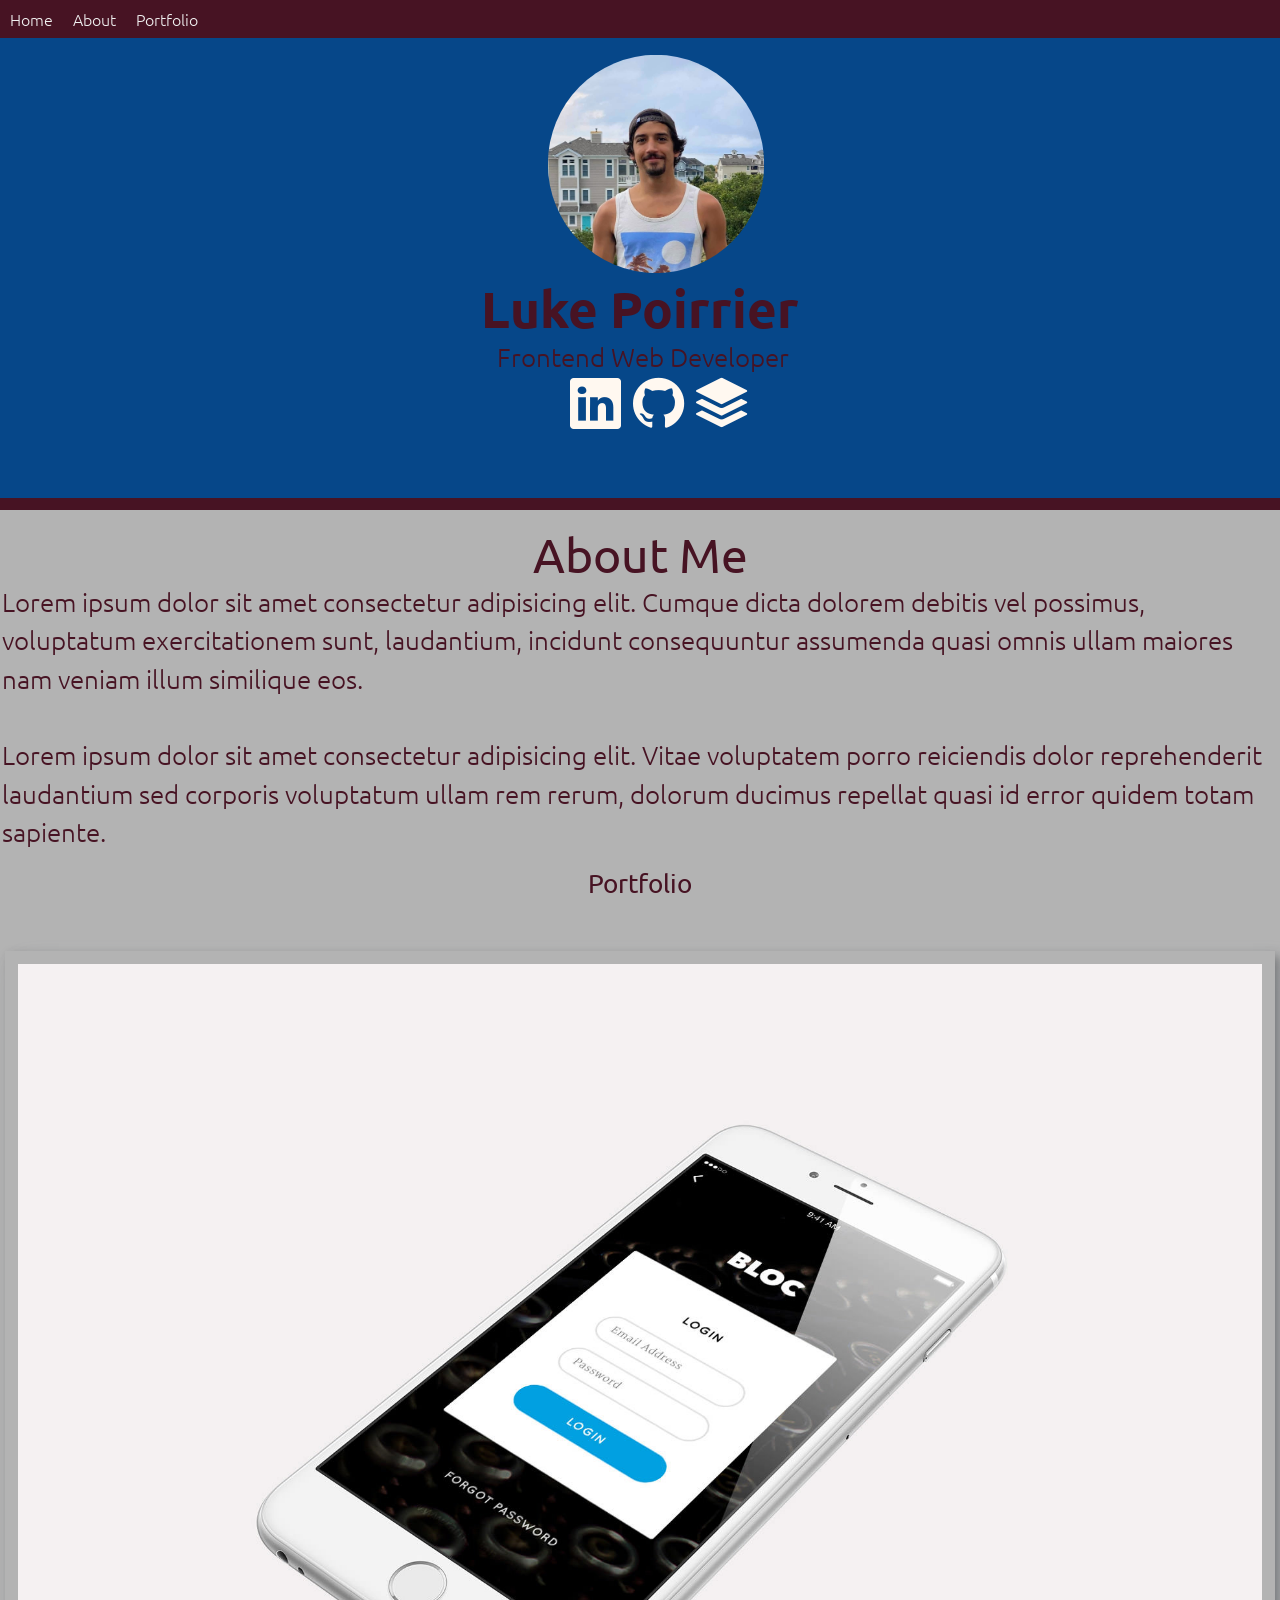
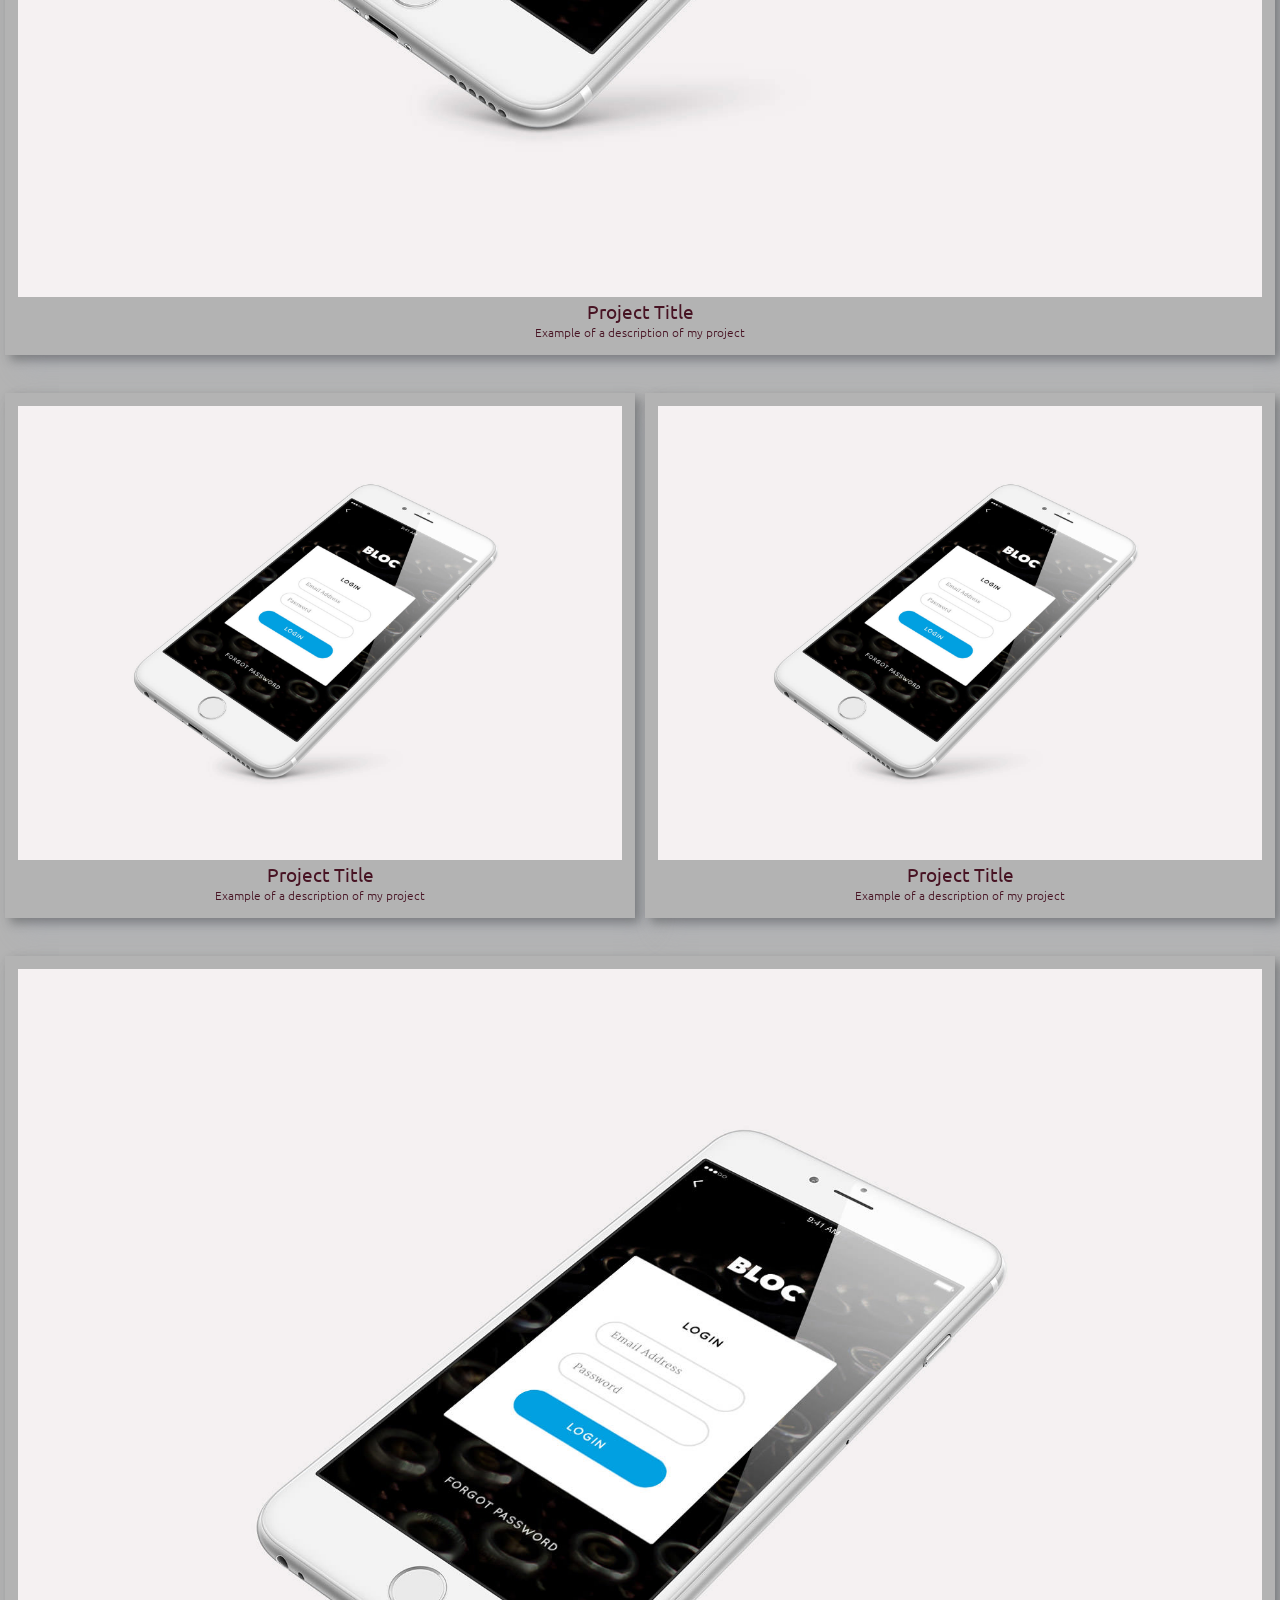
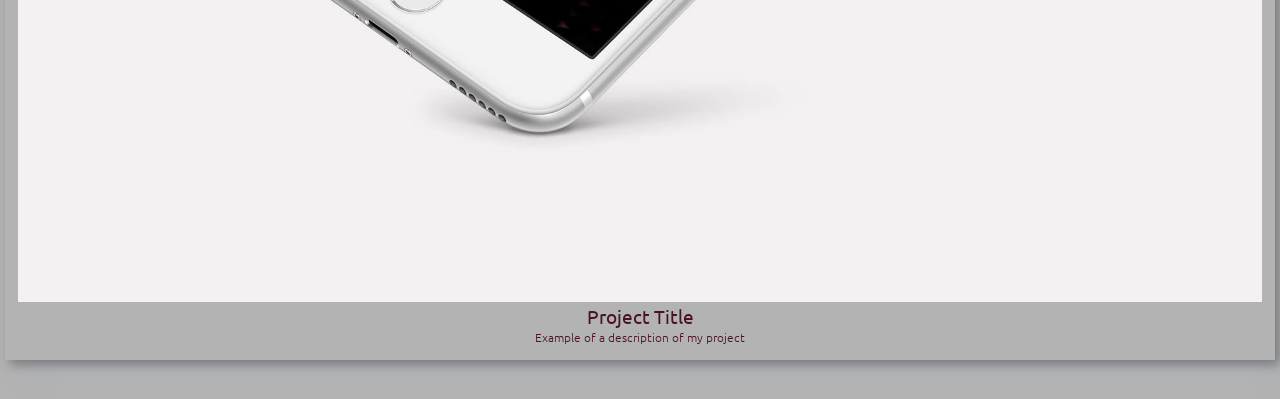
==== index.html @ a7dfb09a "Fix image src url" ====
<!DOCTYPE html>
<html lang="en">

<head>
  <meta charset="UTF-8" />
  <meta http-equiv="X-UA-Compatible" content="IE=edge" />
  <meta name="viewport" content="width=device-width, initial-scale=1.0" />
  <link href="assets/css/style.css" rel="stylesheet" />
  <link rel="preconnect" href="https://fonts.googleapis.com" />
  <link rel="preconnect" href="https://fonts.gstatic.com" crossorigin />
  <link rel="stylesheet" href="https://cdnjs.cloudflare.com/ajax/libs/font-awesome/4.7.0/css/font-awesome.min.css"
    crossorigin="anonymous" />
  <link
    href="https://fonts.googleapis.com/css2?family=Roboto:ital,wght@0,100;0,300;0,400;0,500;0,700;0,900;1,100;1,400;1,700;1,900&family=Ubuntu:ital,wght@0,300;0,400;0,500;0,700;1,300;1,400&display=swap"
    rel="stylesheet" crossorigin="anonymous" />
  <meta name="HandheldFriendly" content="true">

  <link rel="stylesheet" href="https://cdn.jsdelivr.net/npm/bootstrap-icons@1.3.0/font/bootstrap-icons.css"
    crossorigin="anonymous" />
  <title>Luke Poirrier - Frontend Web Developer</title>
</head>

<body>
  <header class="header">
    <nav class="topnav" id="myTopnav">
      <ul>
        <li class="navItem"><a href="#" alt="Link to top">Home</a></li>
        <li class="navItem"><a href="#about" alt="Link to top">About</a></li>
        <li class="navItem">
          <a href="#portfolio" alt="Link to top">Portfolio</a>
        </li>
        <li class="icon">
          <a href="javascript:void(0);" class="icon" id="icon" onclick="myFunction()"
            title="Hamburger button to open the navbar while on mobile">
            <i class="fa fa-bars"></i></a>
        </li>
      </ul>
    </nav>
    <div class="info-container">
      <div id="img-wrapper">
        <img class="profile-pic" src="assets/images/profilepic.png" alt="A picture of me at the beach" />
      </div>
      <div id="profile-content">
        <h1 id="name">Luke Poirrier</h1>
        <h2 id="desc">Frontend Web Developer</h2>
        <ul class="social-list">
          <li class="list-inline-item">
            <a href="https://www.linkedin.com/in/luke-poirrier/" title="A link to my linkedin page"><i
                class="bi bi-linkedin wood" height="4vh"></i>
            </a>
          </li>
          <li class="list-inline-item">
            <a href="https://github.com/lukecp5" title="A link to my github page"><i class="bi bi-github"></i></a>
          </li>
          <li class="list-inline-item">
            <a href="https://stackoverflow.com/users/16159639/luke-poirrier" title="A link to my stackoverflow page"><i
                class="bi bi-stack wood"></i></a>
          </li>
        </ul>
      </div>
    </div>
  </header>
  <main>
    <section id="about">
      <h4>About Me</h4>
      <p>
        Lorem ipsum dolor sit amet consectetur adipisicing elit. Cumque dicta
        dolorem debitis vel possimus, voluptatum exercitationem sunt,
        laudantium, incidunt consequuntur assumenda quasi omnis ullam maiores
        nam veniam illum similique eos. <br><br>
        Lorem ipsum dolor sit amet consectetur adipisicing elit. Vitae voluptatem porro reiciendis dolor reprehenderit laudantium sed corporis voluptatum ullam rem rerum, dolorum ducimus repellat quasi id error quidem totam sapiente.
      </p>
    </section>

    <!--~~~~~~~~~~~~~~~~ Beginning of Portfolio Section ~~~~~~~~~~~~~~~~-->

    <section id="portfolio">
      <h4 class="content-heading">Portfolio</h4>
      <div class="card">
        <img src="https://lukecp5.github.io/Portfolio-Project/assets/images/placeholder.jpg" alt="Placeholder Image" />
        <div class="container">
          <h5>Project Title</h5>
          <p class="project-description">
            Example of a description of my project
          </p>
        </div>
      </div>
      <div class="card">
        <img src="https://lukecp5.github.io/Portfolio-Project/assets/images/placeholder.jpg" alt="Placeholder Image" />
        <div class="container">
          <h5>Project Title</h5>
          <p class="project-description">
            Example of a description of my project
          </p>
        </div>
      </div>
      <div class="card">
        <img src="https://lukecp5.github.io/Portfolio-Project/assets/images/placeholder.jpg" alt="Placeholder Image" />
        <div class="container">
          <h5>Project Title</h5>
          <p class="project-description">
            Example of a description of my project
          </p>
        </div>
      </div>
      <div class="card">
        <img src="https://lukecp5.github.io/Portfolio-Project/assets/images/placeholder.jpg" alt="Placeholder Image" />
        <div class="container">
          <h5>Project Title</h5>
          <p class="project-description">
            Example of a description of my project
          </p>
        </div>
      </div>
    </section>
  </main>
  <!-- Javascript for nav -->
  <script type="text/javascript">
    function myFunction() {
      var x = document.getElementById("myTopnav");
      if (x.className === "topnav") {
        x.className += " responsive";
      } else {
        x.className = "topnav";
      }
    }
  </script>
</body>

</html>
---- assets/css/style.css ----
/*~~~~~~~~~~~~~~ Universal Selector Styling~~~~~~~~~~~~~~*/
* {
  font-family: Ubuntu, -apple-system, Roboto, BlinkMacSystemFont, "Segoe UI",
  Oxygen, Ubuntu, Cantarell, "Open Sans", "Helvetica Neue", sans-serif;
  font-weight: 300;
  padding: 0px;
  margin: 0px;
  /* font-size: 1.8vw; */
  box-sizing: border-box;
}
/*~~~~~~~~~~~~~~~~~END of Universal Styles~~~~~~~~~~~~~~*/
i {
  color: #fff8f0ff;
  font-size: 4vw;
}
:root {
  --blue: #064789ff;
  --light-blue: rgb(179, 179, 179);
  --red: #471323ff;
  --orange: #f6511dff;
  --green: #3a5a40ff;
  --card: rgb(255, 122, 162);
}
html{
  font-size: 16px;
}
body {
  background-color: var(--light-blue);
  /* font-size: 16px; */
  color: #434343;
  margin: 0;
  padding: 0;
}
header {
  height: -webkit-fill-available;
  width: auto;
  display: block;
  color: rgb(21, 202, 187);
  background-color: var(--blue);
  margin-bottom: 0;
  padding-bottom: 5vw;
  border-bottom: var(--red) 1.4vh solid;
}
/*~~~~~~~~~~~~~~ Start of Navbar styling ~~~~~~~~~~~~~~*/
.topnav {
  background-color: var(--red);
  overflow: hidden;
}
.topnav li.navItem {
  list-style: none;
  display: block;
  float: left;
}
li.icon {
  list-style: none;
}
i.fa-bars {
  list-style: none;
  display: none;
}
.topnav a {
  float: left;
  display: block;
  color: #f2f2f2;
  text-align: center;
  padding: 8px 10px;
  text-decoration: none;
  font-size: 1em;
}
.topnav li.navItem a:hover {
  background-color: #ddd;
  color: black;
}
a.icon {
  display: none;
}
/*~~~~~~~~~~~~~~End of Navbar Styling~~~~~~~~~~~~~~*/



/* ~~~~~~~~Styling for elements in <header> ~~~~~~~~~~~~~*/
div.info-container {
  min-width: 96vw;
  max-height: 100%;
  width: 100%;
  font-size: 80%;
  padding-right: 0.3vw;
  padding-left: 0.3vw;
  margin-right: auto;
  margin-left: auto;
  margin: 0 auto;
  display: flex;
  flex: 1 1 auto;
  flex-direction: row;
  align-items: center;
}
#img-wrapper {
  flex: 1 1 auto;
  display: inline;
  max-width: 12rem;
  max-height: auto;
  margin: auto 0;
}
img.profile-pic {
  display: block;
  max-width: auto;
  max-height: auto;
  width: 14rem;
  height: auto;
  border-radius: 50%;
  padding: 2%;
  flex: 1 1 auto;
  /*     
    object-fit: cover;
    margin: 0 0; 
    */
}
#profile-content {
  /* width:100vw; */
  width: -moz-max-content;
  width: max-content;
  flex: 1 1 auto;
  display: inline-flex;
  flex-direction: column;
  align-items: center;
  /* padding: 1vh 0 0 0 !important; */
  margin: 0 auto;
}
#profile-content .social a {
  background: #2394a8;
  display: inline-block;
  width: 36px;
  height: auto;
  display: inline-block;
  -webkit-border-radius: 50%;
  -moz-border-radius: 50%;
  -ms-border-radius: 50%;
  -o-border-radius: 50%;
  border-radius: 50%;
  -moz-background-clip: padding;
  -webkit-background-clip: padding-box;
  background-clip: padding-box;
  text-align: center;
}
#name {
  color: var(--red);
  font-size: 4em;
  font-weight: 600;
  margin-bottom: auto;
  margin-top: auto;
  padding: 0px;
  display: inline-block;
  flex: 1 1 40%;
}

#desc {
  color: var(--red);
  font-size: 2em;
  font-weight:200;
  margin: 0px auto;
  padding-left: 2%;
  float: left;
  flex: 1 1 50%;
  overflow: hidden;
  word-wrap: normal;
}

/*~~~~~~~~~~~~~~ End of <header> Styling ~~~~~~~~~~~~~~*/

/*~~~~~~~~~~~~~~~~~Social Icon Styling~~~~~~~~~~~~~~~~~*/
.social-list {
  color: #fff8f0ff;
  list-style: none;
  float: left;
  padding: 0px;
  margin-top: 0px;
  padding: 0px;
  display: flex;
  font-size: 1.2rem;
  flex-flow: row;
  align-content: flex-end;
}
.social-list li {
  padding: 0 4% 0 4%;
  font-size: xx-large;
  flex: 2 1 10%;
  max-width: auto;
}

/*~~~~~~~~~~~~ Styling for the about section ~~~~~~~~~~~~*/
#about {
  font-size: 100%;
  margin: 1em .1em 1em .1em;
  display: block;
  max-width: 100%;  color:var(--red);
}
#about h4 {
  font-size: 3em;
  font-weight:400;
  color:var(--red);
  display: block;
  text-align: center;
}
#about p{
  font-size: 1.6rem;
  /* margin-block: .1em; */
  line-height: 2.4rem;
}

/*~~~~~~~~~~~~~~~~~~~~ Styling For Porfolio section ~~~~~~~~~~~~~~~~~~~~*/
#portfolio {
  width: -webkit-fill-available;
  display: flex;
  flex-direction: row;
  flex-wrap: wrap;
  color:var(--red);
  font-size: 12px;
}
#portfolio h4{
  font-size: 1.6rem;
  font-weight:400;
  text-align: center;
  display: block;
  width:-webkit-fill-available;
  margin-bottom: 2em;
  color:var(--red);
}
#portfolio p{
  font-size: 1em;
}
div.card {
  background-color: var(--light-blue);
  flex: 1 1 35%;
  box-shadow:
  5px  5px 10px rgb(43, 44, 46, .4),
  15px 15px 25px rgba(166,173,201,0.2);
  margin: 0 .4em 3% .4em;
  padding: 1%;
}
#portfolio > div:nth-child(2){
  flex: 1 1 100%;
}
div.card:hover{
  box-shadow:
  5px  5px 10px rgb(43, 44, 46, .7),
  15px 15px 25px rgba(166,173,201,0.5);
}
.card img {
  display: block;
  margin: 0 auto;
  max-width: 100%;
}
.container {
  padding: 2px 16px;
  position: relative;
  float:none;
}
.container p{
  position:relative;
  bottom:5%;
  font-size: 1rem;
  font-weight: 200;
  text-align: center;
}
.container h5{
  font-size: 1.2rem;
  text-align: center;
  font-weight: 400;
  position:relative;
  bottom:20%;
}
/* ~~~~~~~~~~MEDIA QUERIES~~~~~~~~~~*/

/*~~~~Iphone X and smaller*/

@media (max-width: 380px){
  div.info-container {
    font-size: 100%;
    flex-direction: column;
    height: 100vh;
    min-width: -webkit-fill-available;
    display: flex;
    align-items: center;
    padding: 0px;
    margin: 0px auto;
  }
  #profile-content {
    max-height: min-content;
    display: flex;
    align-items: center;
    flex-direction: column;
    text-align: center;
    margin: 0px;
    flex: 8 1 auto;
  }
  #name,
  #desc,
  .social-list {
    padding-top: 0.5vw;
    max-width: auto;
    flex: 1 1 33%;
    min-height: auto;
  }
  .info-container h1#name{
    min-width: max-content;
    padding: 0%;
    padding-top: 1vh;
    font-size: 3em;
    /* font-weight: 600; */
  }
  #desc {
    font-size: 1.5em;
    /* font-weight: 500; */
  }
  .social {
  }
  .social-list {
    flex-grow: 1;
    padding-top: 0;
    height: min-content;
  }
  i {
    font-size: 5vh;
  }
}

/* Xtra Small Devices*/
@media only screen and (max-width: 480px) {
img.profile-pic{
  max-width: 8em;
}
#img-wrapper{
  max-width: auto;
  margin: 0 auto;
}
div.info-container{
flex-direction:column;
}
/* #name{
  font-size: 3.6em;
} */
}


/*Conditional Styling for "responsive" nav menu */
@media screen and (max-width: 576px) {
  .topnav li.navItem {
    display: none;
  }
  a#icon,
  i.fa-bars {
    float: right;
    display: block;
  }
  .topnav.responsive {
    position: relative;
  }
  .topnav.responsive .icon {
    display: block;
    position: absolute;
    right: 0;
    top: 0;
  }
  .topnav.responsive li.navItem {
    float: none;
    clear: left;
    display: block;
    text-align: left;
  }
  #name{
    /* font-size: 3em; */
  }
  img.profile-pic{
    max-width: 10rem;
  }
}
/* Small devices (landscape phones, 576px and up)*/
@media (min-width: 576px) {

}

/* Medium devices (tablets, 768px and up)*/
@media screen and (max-width: 768px) and (min-width:577px) {
    header {
        min-width: 96vw;
        display: block;
        padding: 1vh;
      }
      div.info-container {
        max-height: min-content;
        padding-top: 1%;
        flex-direction: row;
        align-items: center;
      }
      #img-wrapper,
      .profile-content {
        margin: 0px;
        align-self: center;
        padding: 0%;
        padding-left:0;
      }
      img.profile-pic {
        flex: 3 1 auto;
        display: inline;
        max-width: 16em;
        margin: 0;
        padding: 0px;
        padding-bottom: 4%;
        padding-left:1em;
      }
      #profile-content {
        max-height: auto;
        display: flex;
        align-items: center;
        flex-direction: column;
        text-align: center;
        margin: 0px;
        max-width: 60vw;
        /* min-width: max-content; */
      }
      #name,
      #desc,
      .social-list {
        width: -webkit-fill-available;
        /* padding-left: 5vw; */
        padding-top: 0.3vw;
        /* max-width: auto;
        max-height: auto; */
        flex: 1 1 auto;
        /* min-height: max-content; */
      }
      #name {
        padding-top: 0;
        /* font-size: 10vw; */
        font-family: Ubuntu, -apple-system, Roboto, BlinkMacSystemFont, "Segoe UI",
          Oxygen, Ubuntu, Cantarell, "Open Sans", "Helvetica Neue", sans-serif;
        font-weight: 400;
      }
      #desc {
        font-family: Ubuntu, -apple-system, Cantarell, "Open Sans", "Helvetica Neue",
          sans-serif;
        font-weight: 300;
        /* font-size: 4vh; */
        max-width: fit-content;
        max-width: -moz-fit-content;
      }
      h1#name,
      #desc {
        margin: 0px;
      }
      .social-list {
        justify-content: center;
        font-size: 2%;
        max-width:40vw;
        justify-self: flex-end;
            }
      #name,
      #desc {
        word-wrap: inherit;
        text-align: center;
        width: max-content;
      }
      main h4 {
        display: block;
        max-width: 84vw;
        text-align: center;
        margin: 0px auto;
      }
      li.list-inline-item {
        text-align: center;
        padding: 0px;
      }
      i {
        font-size: 5vw;
      }
}

/* Large devices (desktops, 992px and up)*/
@media (min-width: 992px) {
  div.info-container{
  max-height: min-content;
  padding-top: 1%;
  flex-direction: column;
  align-items: center;
}
  }
  
}

/* Extra large devices (large desktops, 1200px and up)*/
@media (min-width: 1200px) {
  .img-wrapper img.profile-pic {
    flex: 3 1 auto;
    display: inline;
    max-width: auto;
    max-height: 40vw;
    margin: 0;
    margin-left: 30%;
  }
}
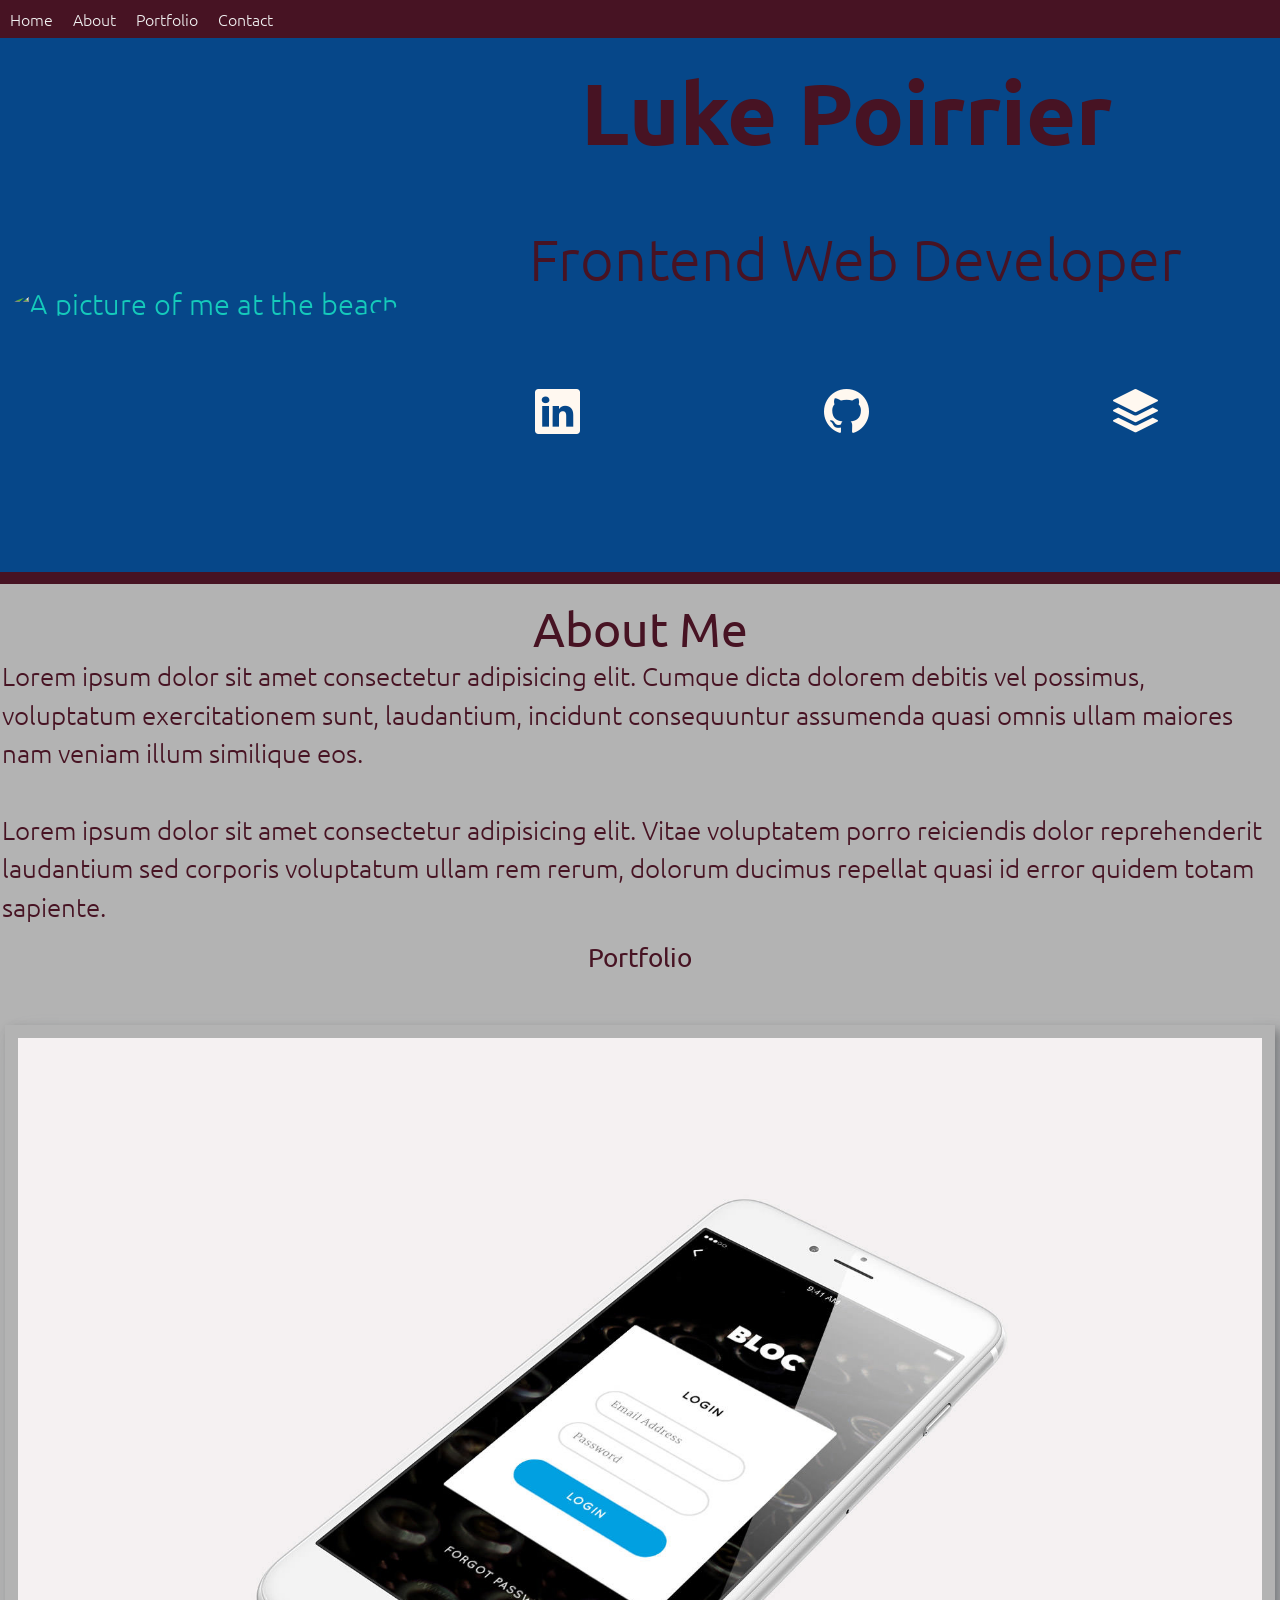
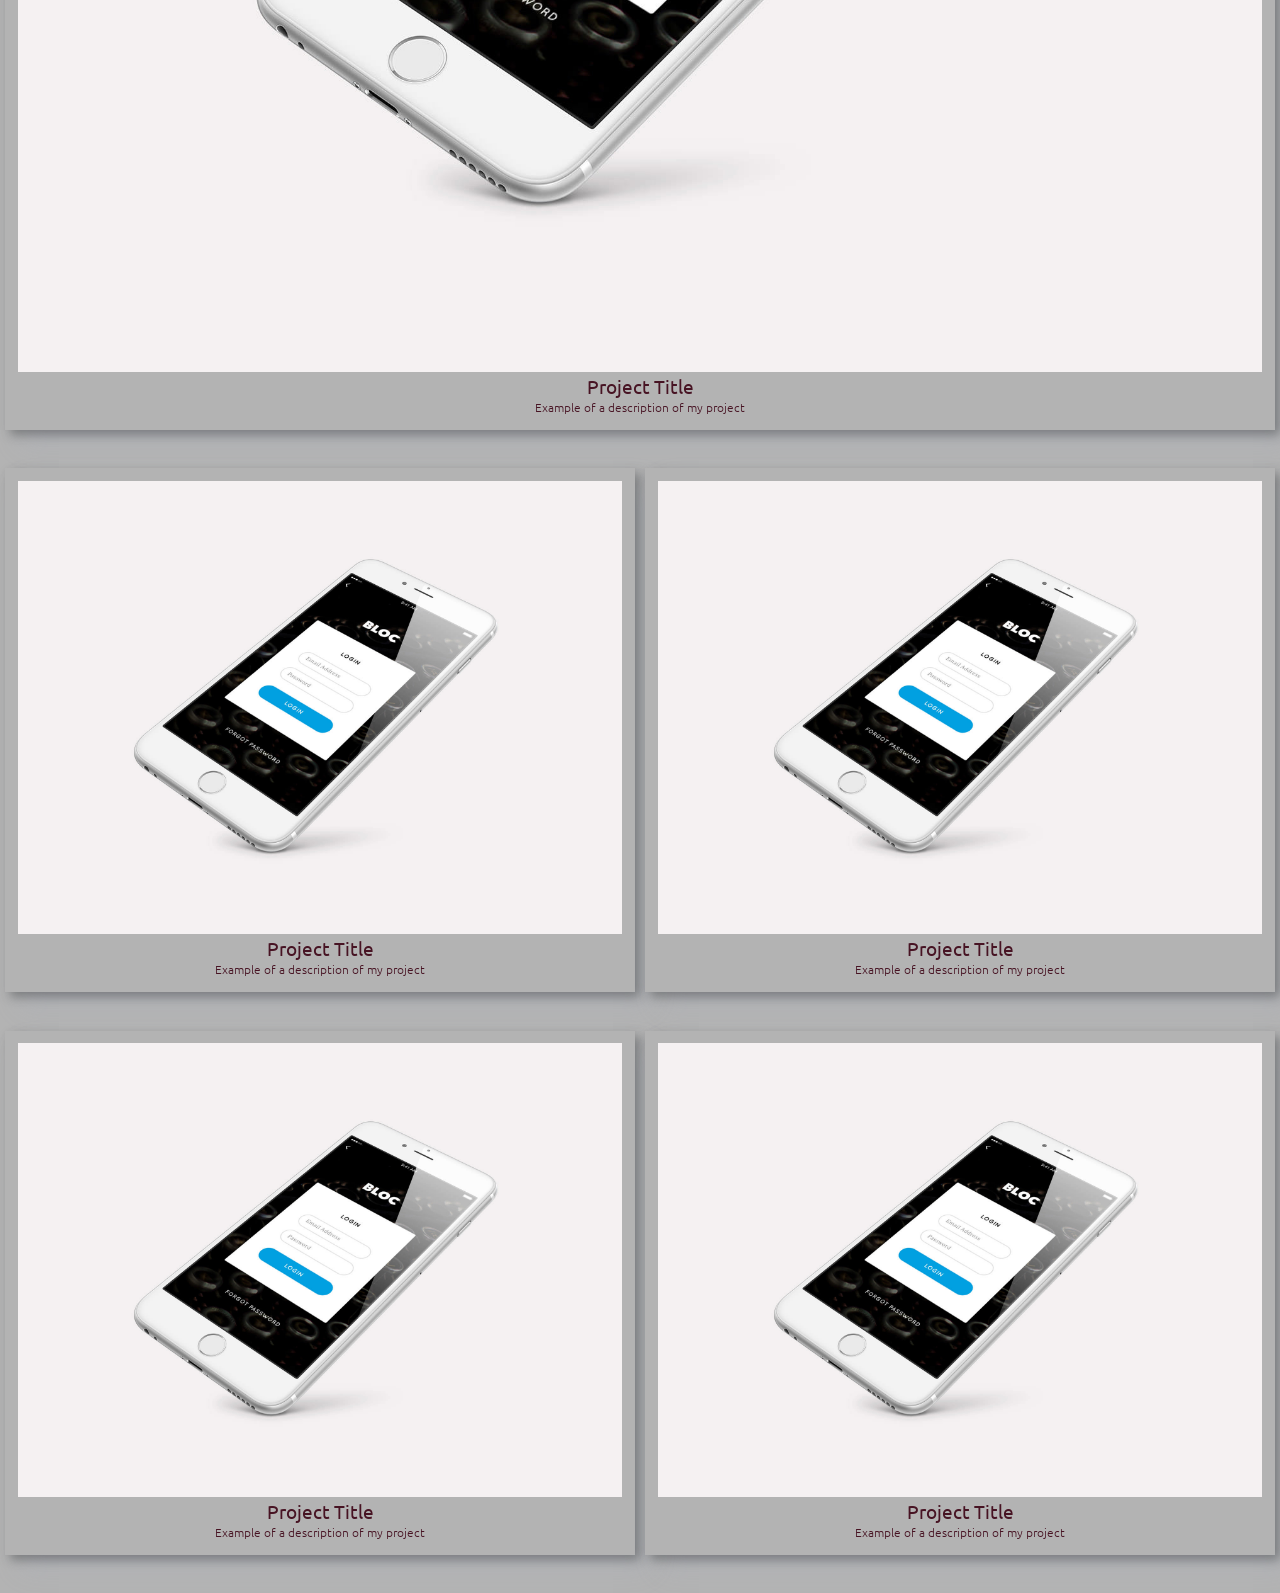
==== commit 35debc5e: "Fix Responsive Issues" ====
--- a/index.html
+++ b/index.html
@@ -29,6 +29,9 @@
         <li class="navItem">
           <a href="#portfolio" alt="Link to top">Portfolio</a>
         </li>
+        <li class="navItem">
+          <a href="#contact" alt="Link to top">Contact</a>
+        </li>
         <li class="icon">
           <a href="javascript:void(0);" class="icon" id="icon" onclick="myFunction()"
             title="Hamburger button to open the navbar while on mobile">
@@ -38,7 +41,7 @@
     </nav>
     <div class="info-container">
       <div id="img-wrapper">
-        <img class="profile-pic" src="assets/images/profilepic.png" alt="A picture of me at the beach" />
+        <img class="profile-pic" src="https://raw.githubusercontent.com/lukecp5/Portfolio-Project/main/assets/images/profilepic.png" alt="A picture of me at the beach" />
       </div>
       <div id="profile-content">
         <h1 id="name">Luke Poirrier</h1>
@@ -112,6 +115,15 @@
           </p>
         </div>
       </div>
+      <div class="card">
+        <img src="https://lukecp5.github.io/Portfolio-Project/assets/images/placeholder.jpg" alt="Placeholder Image" />
+        <div class="container">
+          <h5>Project Title</h5>
+          <p class="project-description">
+            Example of a description of my project
+          </p>
+        </div>
+      </div>
     </section>
   </main>
   <!-- Javascript for nav -->
--- a/assets/css/style.css
+++ b/assets/css/style.css
@@ -30,6 +30,7 @@
   color: #434343;
   margin: 0;
   padding: 0;
+  overflow-x: hidden;
 }
 header {
   height: -webkit-fill-available;
@@ -97,7 +98,7 @@
 #img-wrapper {
   flex: 1 1 auto;
   display: inline;
-  max-width: 12rem;
+  /* max-width: 12rem; */
   max-height: auto;
   margin: auto 0;
 }
@@ -273,16 +274,16 @@
 
 /*~~~~Iphone X and smaller*/
 
-@media (max-width: 380px){
   div.info-container {
     font-size: 100%;
     flex-direction: column;
-    height: 100vh;
+    height: 92vh;
     min-width: -webkit-fill-available;
     display: flex;
     align-items: center;
     padding: 0px;
     margin: 0px auto;
+    border
   }
   #profile-content {
     max-height: min-content;
@@ -308,7 +309,6 @@
     font-size: 3em;
     /* font-weight: 600; */
   }
-  #desc {
     font-size: 1.5em;
     /* font-weight: 500; */
   }
@@ -367,16 +367,9 @@
     display: block;
     text-align: left;
   }
-  #name{
-    /* font-size: 3em; */
-  }
   img.profile-pic{
     max-width: 10rem;
   }
-}
-/* Small devices (landscape phones, 576px and up)*/
-@media (min-width: 576px) {
-
 }
 
 /* Medium devices (tablets, 768px and up)*/
@@ -401,12 +394,13 @@
       }
       img.profile-pic {
         flex: 3 1 auto;
-        display: inline;
+        display: block;
         max-width: 16em;
-        margin: 0;
+        margin: auto;
         padding: 0px;
         padding-bottom: 4%;
         padding-left:1em;
+        text-align: center;
       }
       #profile-content {
         max-height: auto;
@@ -468,7 +462,7 @@
       }
       li.list-inline-item {
         text-align: center;
-        padding: 0px;
+        padding: 10px;
       }
       i {
         font-size: 5vw;
@@ -478,24 +472,52 @@
 /* Large devices (desktops, 992px and up)*/
 @media (min-width: 992px) {
   div.info-container{
-  max-height: min-content;
+  max-height: 100vh;
   padding-top: 1%;
-  flex-direction: column;
+  flex-direction: row;
   align-items: center;
+  font-size: 1.8em;
+}
+#img-wrapper{
+  margin: 0;
+}
+.social-list {
+  min-width: 100%;
 }
   }
   
-}
 
 /* Extra large devices (large desktops, 1200px and up)*/
 @media (min-width: 1200px) {
-  .img-wrapper img.profile-pic {
+  div#img-wrapper > img.profile-pic {
     flex: 3 1 auto;
     display: inline;
     max-width: auto;
-    max-height: 40vw;
+    max-height: 18em;
     margin: 0;
-    margin-left: 30%;
-  }
-}
-
+    padding:0px;
+    align-self: center;
+    justify-self: center;
+  }
+  #img-wrapper{
+    text-align: center;
+  }
+  div.info-container{
+    flex-direction: row;
+    height:18em;
+  }
+  .social-list{
+    flex: 1 1 auto;
+  }
+  #name,#desc{
+    flex-grow:0;
+  }
+  #profile-content{
+    height:100%; 
+  }
+  header{
+    padding-bottom: 1em;
+  }
+
+}
+
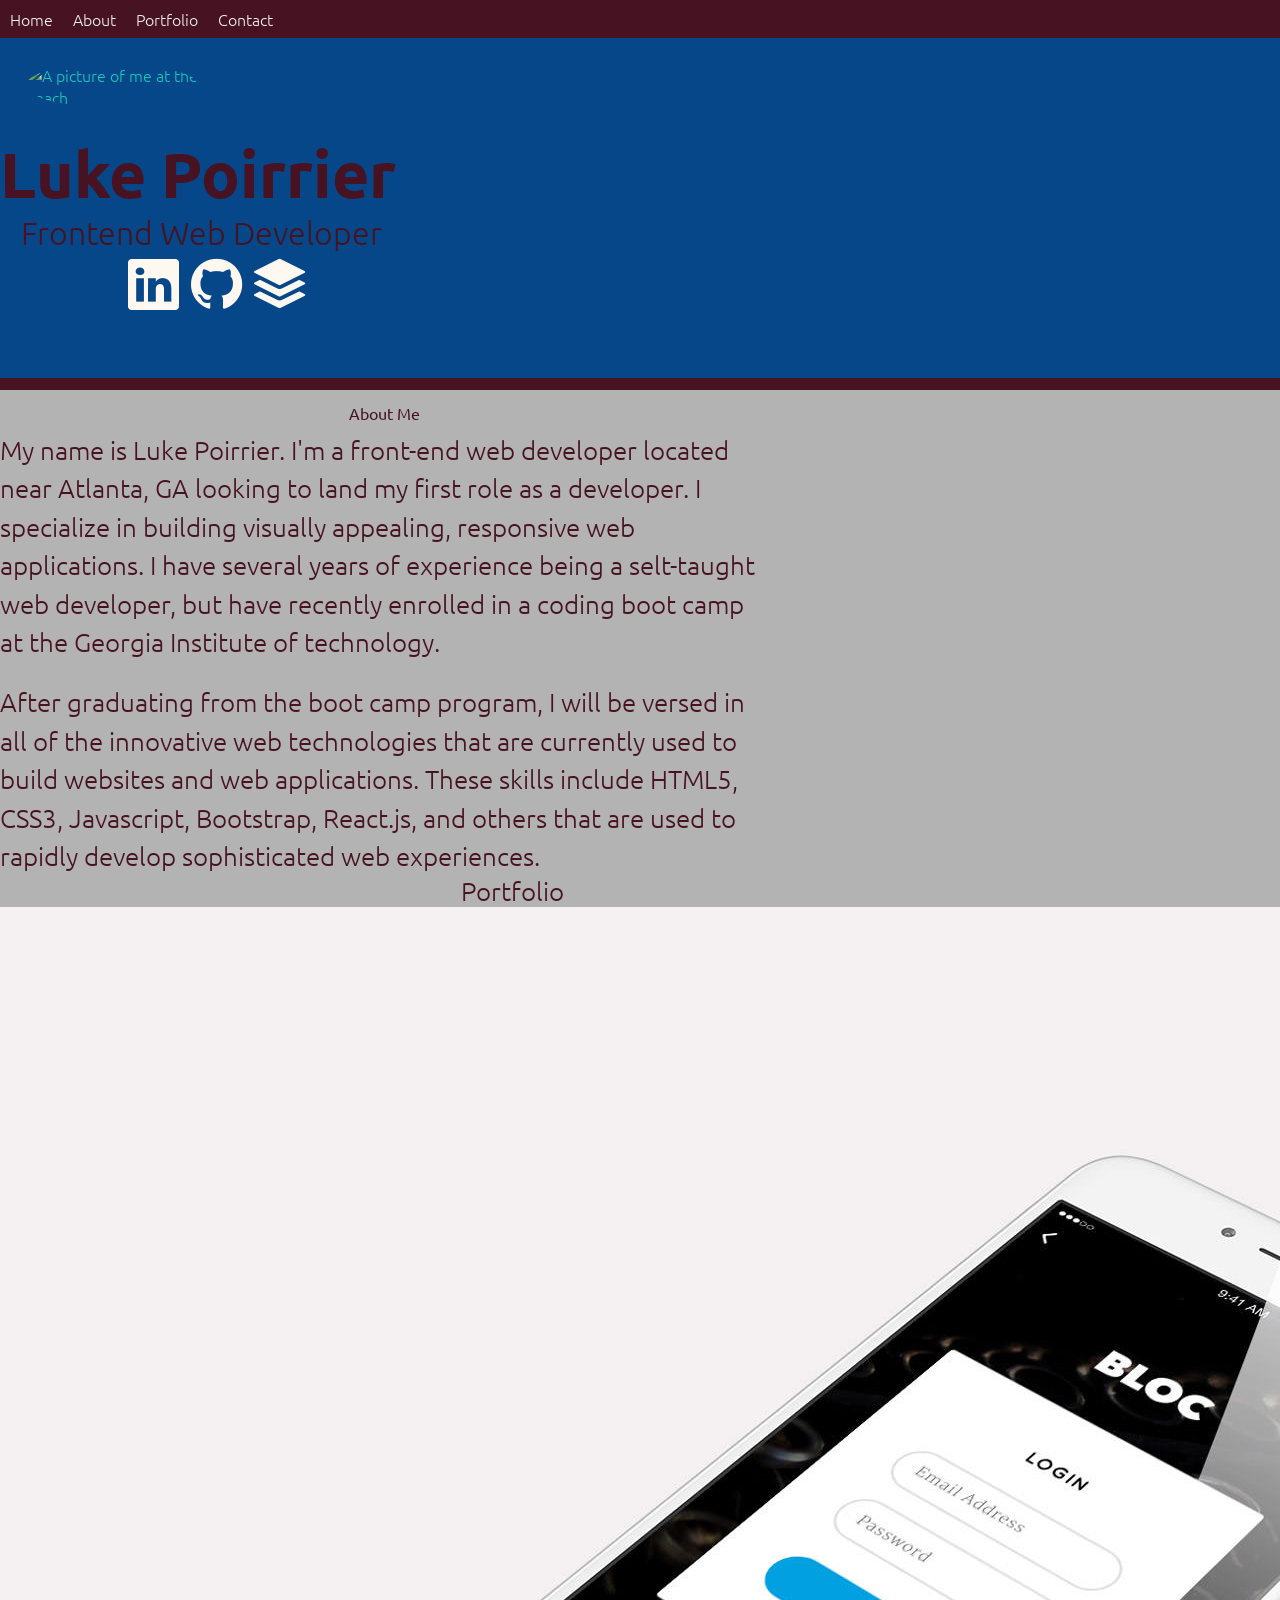
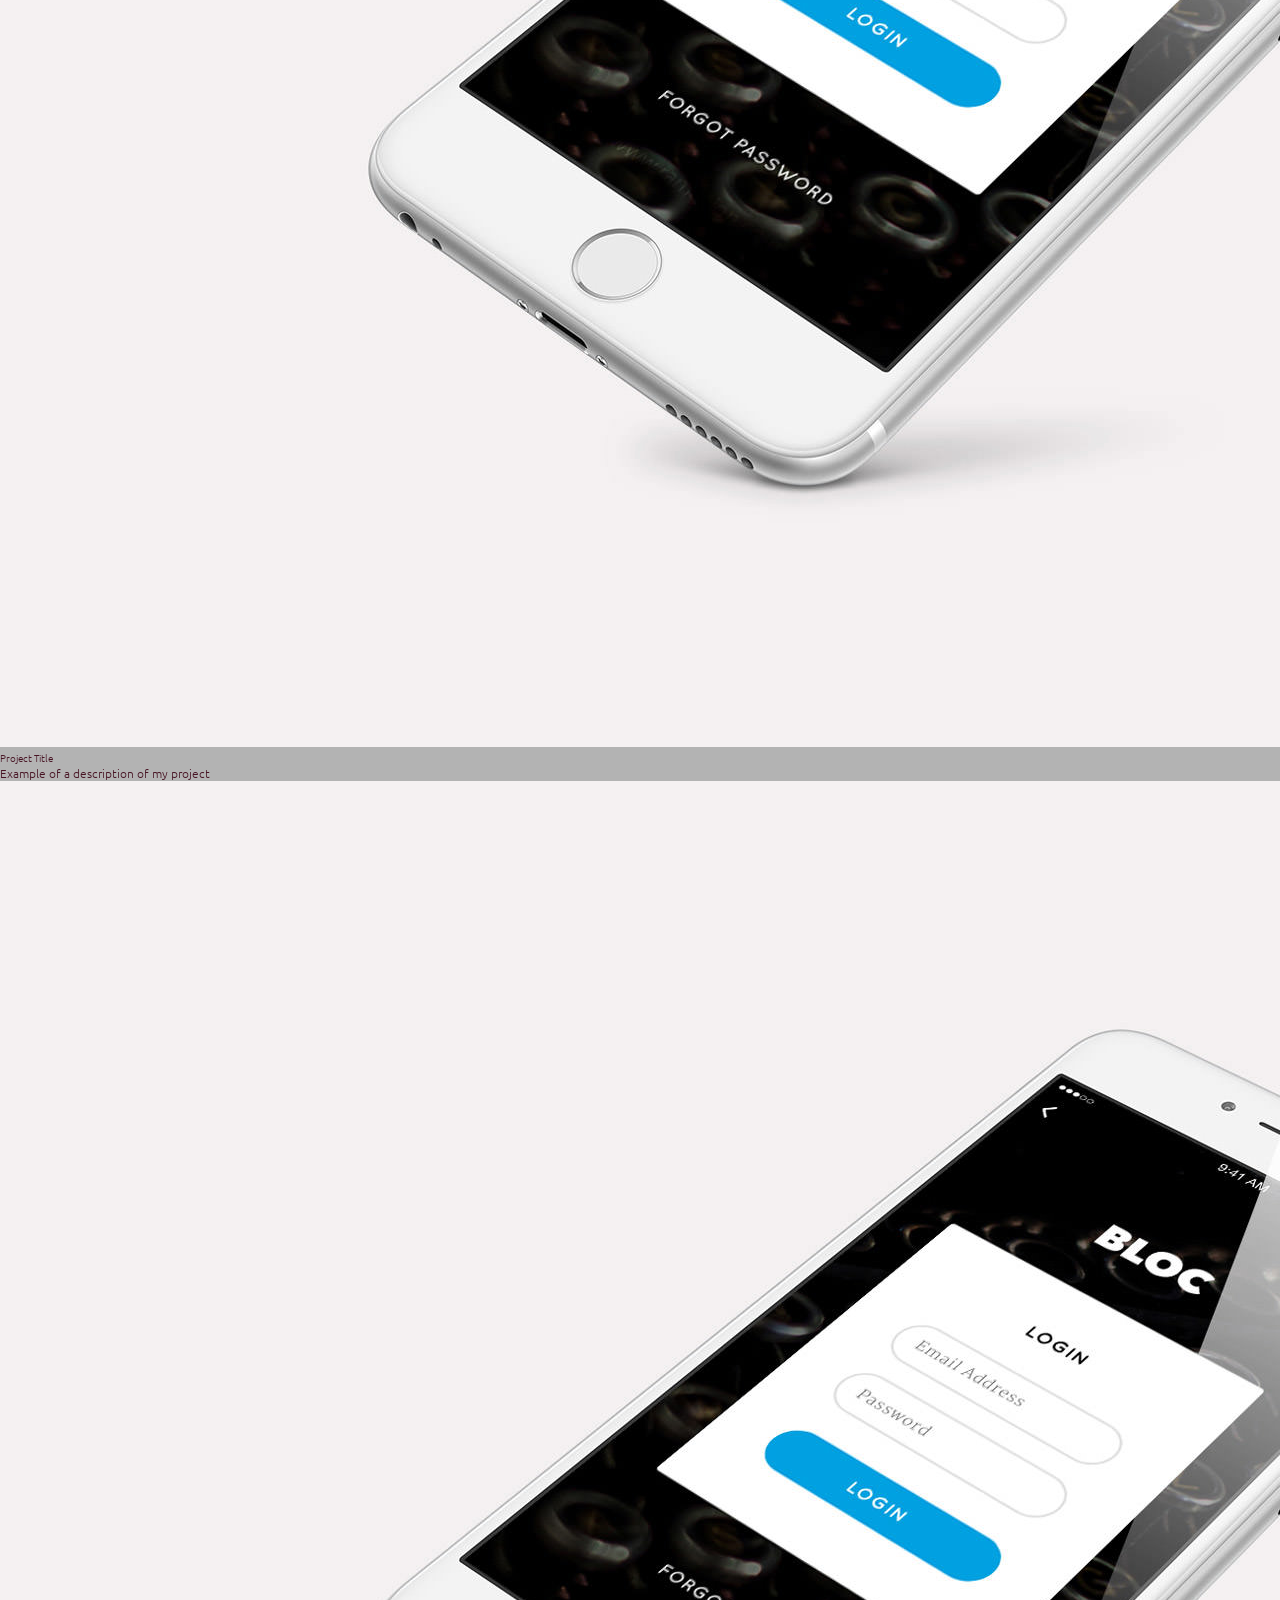
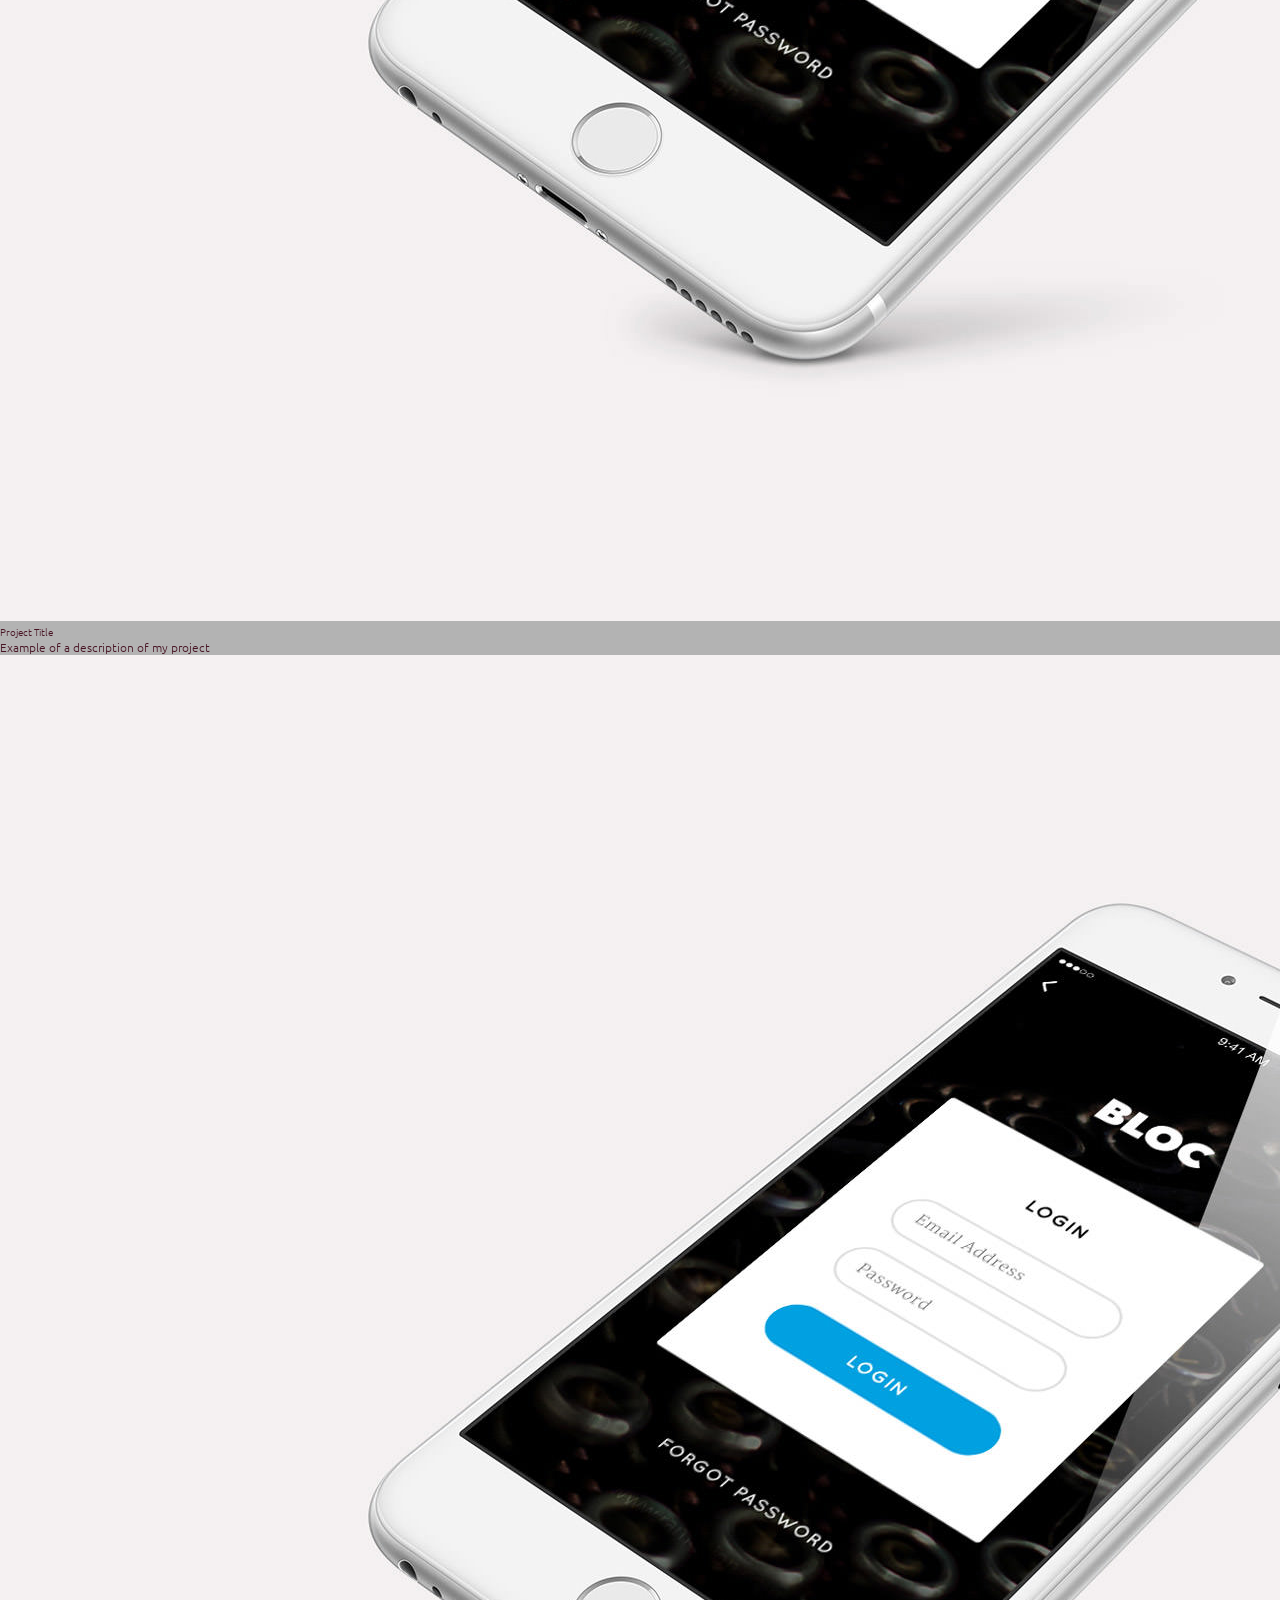
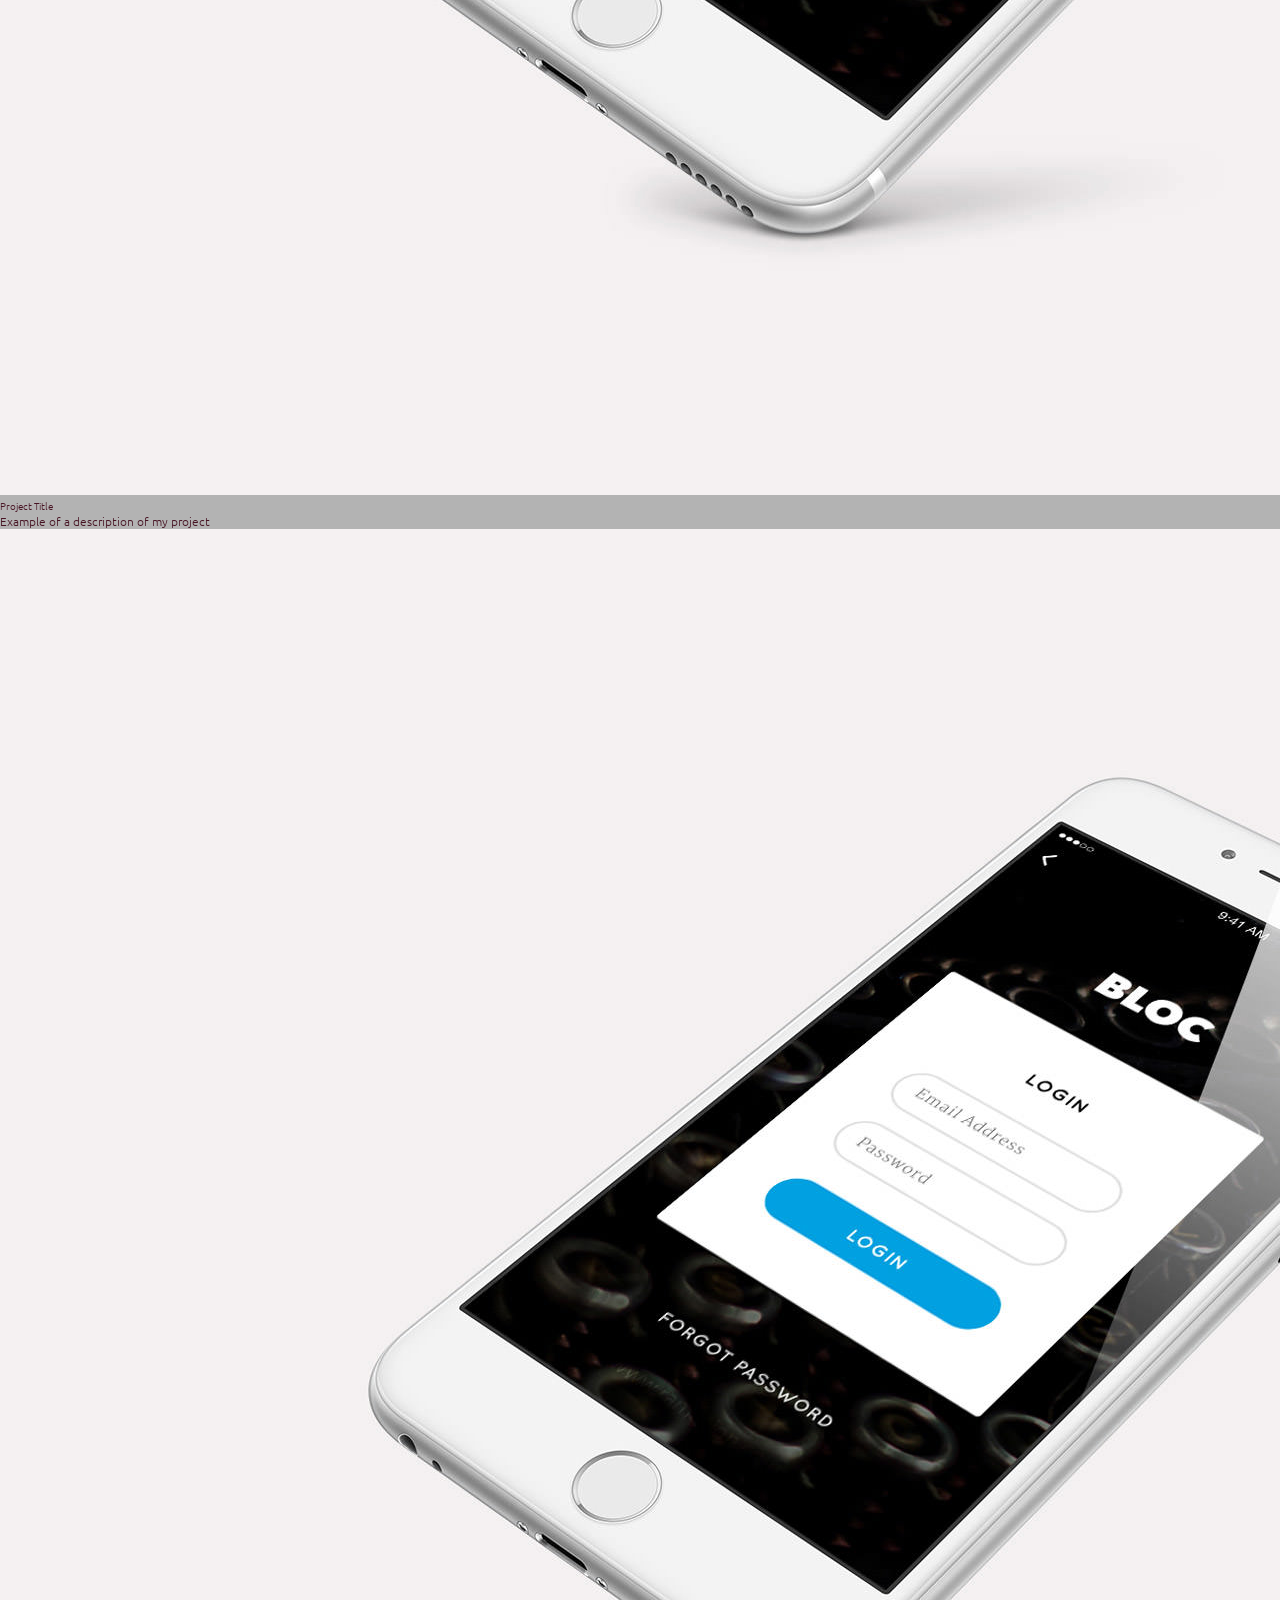
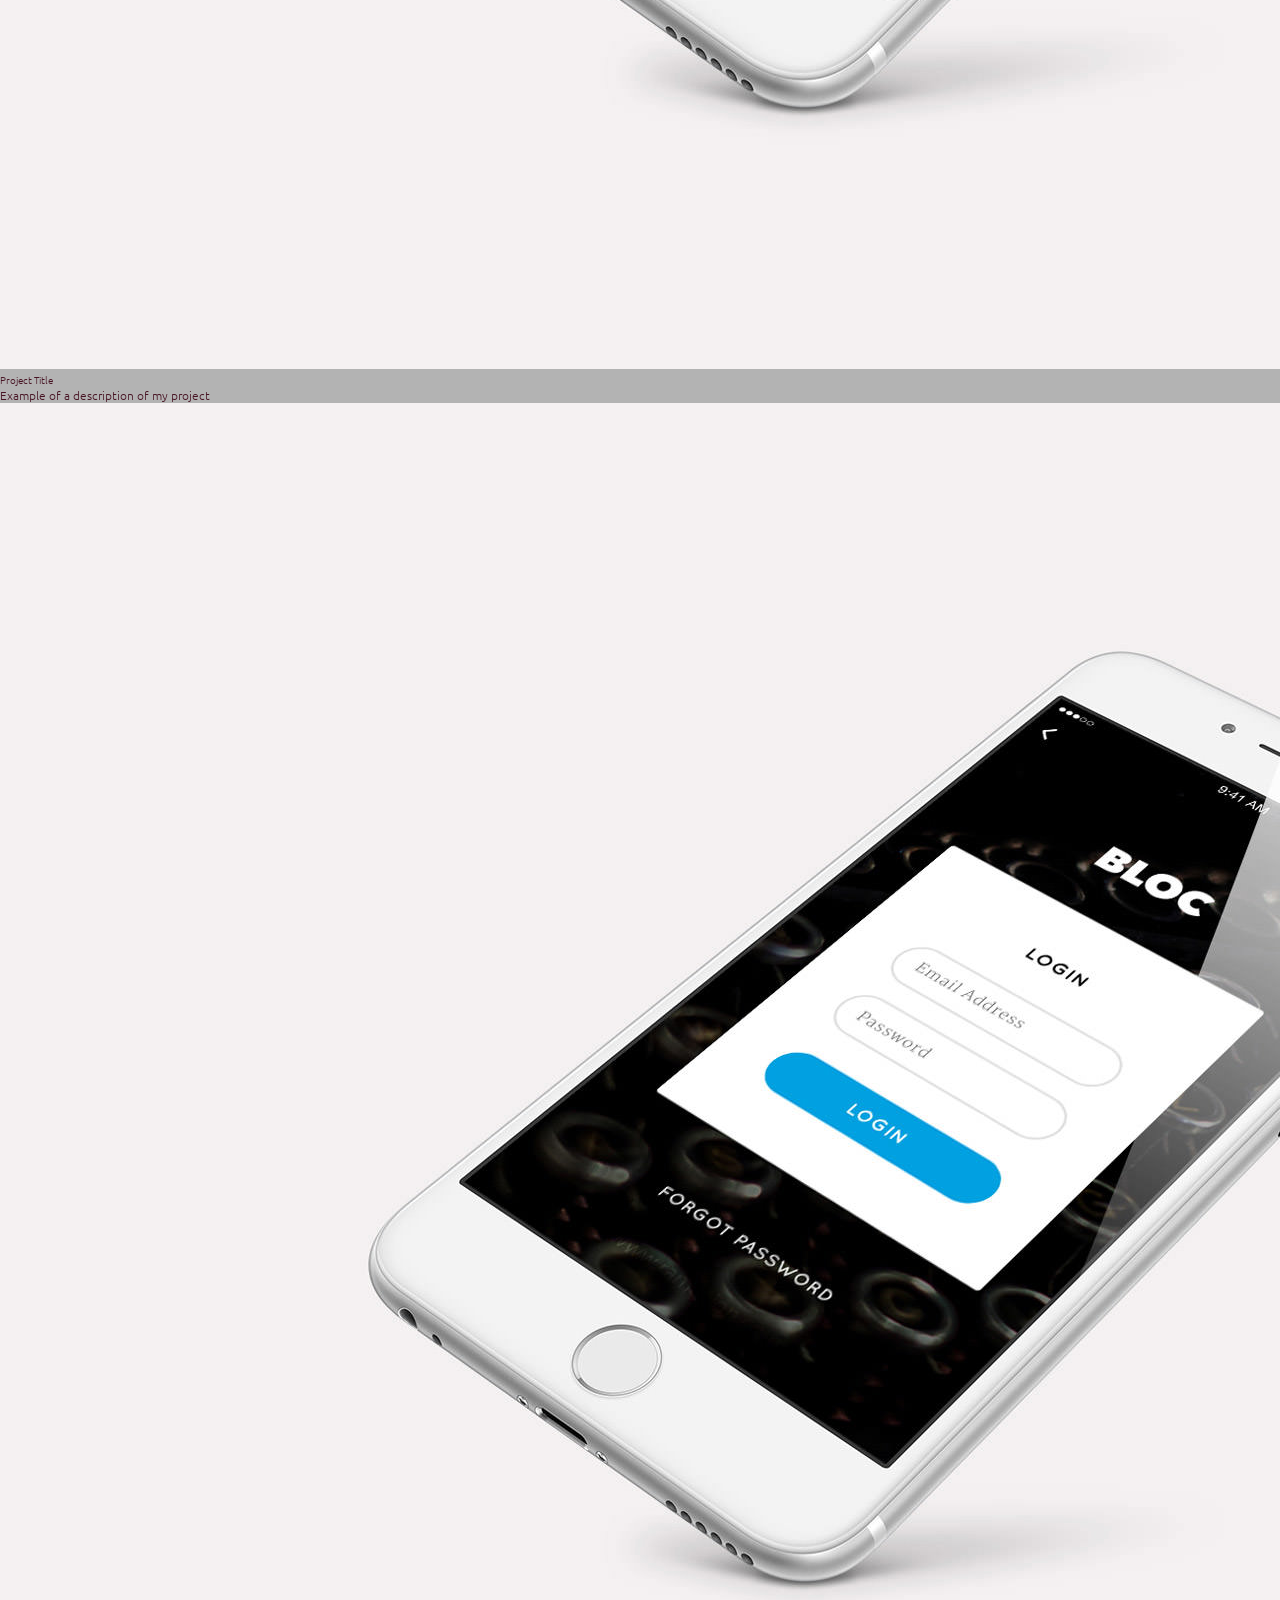
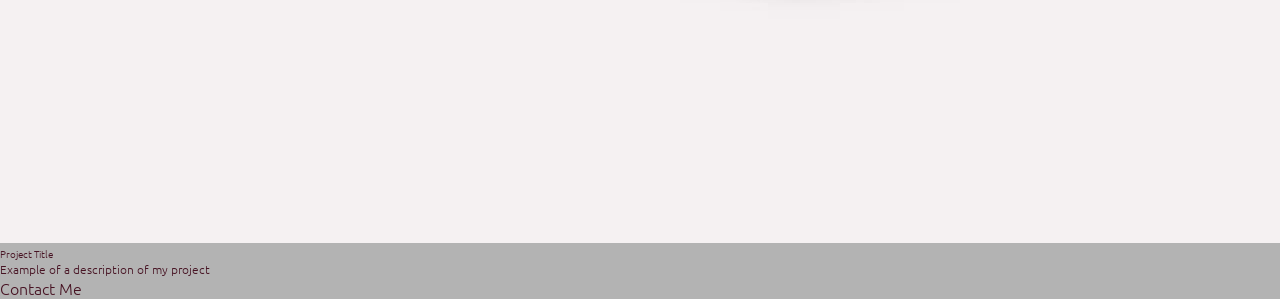
==== commit f7b5776c: "Update index and images" ====
--- a/index.html
+++ b/index.html
@@ -39,11 +39,11 @@
         </li>
       </ul>
     </nav>
-    <div class="info-container">
-      <div id="img-wrapper">
+    <section class="info-container">
+      <section id="img-wrapper">
         <img class="profile-pic" src="https://raw.githubusercontent.com/lukecp5/Portfolio-Project/main/assets/images/profilepic.png" alt="A picture of me at the beach" />
-      </div>
-      <div id="profile-content">
+      </section>
+      <section id="profile-content">
         <h1 id="name">Luke Poirrier</h1>
         <h2 id="desc">Frontend Web Developer</h2>
         <ul class="social-list">
@@ -60,70 +60,70 @@
                 class="bi bi-stack wood"></i></a>
           </li>
         </ul>
-      </div>
-    </div>
+      </section>
+    </section>
   </header>
   <main>
     <section id="about">
       <h4>About Me</h4>
       <p>
-        Lorem ipsum dolor sit amet consectetur adipisicing elit. Cumque dicta
-        dolorem debitis vel possimus, voluptatum exercitationem sunt,
-        laudantium, incidunt consequuntur assumenda quasi omnis ullam maiores
-        nam veniam illum similique eos. <br><br>
-        Lorem ipsum dolor sit amet consectetur adipisicing elit. Vitae voluptatem porro reiciendis dolor reprehenderit laudantium sed corporis voluptatum ullam rem rerum, dolorum ducimus repellat quasi id error quidem totam sapiente.
-      </p>
+        My name is Luke Poirrier. I'm a front-end web developer located near Atlanta, GA looking to land my first role as a developer. I specialize in building visually appealing, responsive web applications. I have several years of experience being a selt-taught web developer, but have recently enrolled in a coding boot camp at the Georgia Institute of technology. </p><br>
+        <p>After graduating from the boot camp program, I will be versed in all of the innovative web technologies that are currently used to build websites and web applications. These skills include HTML5, CSS3, Javascript, Bootstrap, React.js, and others that are used to rapidly develop sophisticated web experiences.
     </section>
 
     <!--~~~~~~~~~~~~~~~~ Beginning of Portfolio Section ~~~~~~~~~~~~~~~~-->
 
     <section id="portfolio">
       <h4 class="content-heading">Portfolio</h4>
-      <div class="card">
+      <section class="card">
         <img src="https://lukecp5.github.io/Portfolio-Project/assets/images/placeholder.jpg" alt="Placeholder Image" />
-        <div class="container">
+        <section class="container">
           <h5>Project Title</h5>
           <p class="project-description">
             Example of a description of my project
           </p>
-        </div>
-      </div>
-      <div class="card">
+        </section>
+      </section>
+      <section class="card">
         <img src="https://lukecp5.github.io/Portfolio-Project/assets/images/placeholder.jpg" alt="Placeholder Image" />
-        <div class="container">
+        <section class="container">
           <h5>Project Title</h5>
           <p class="project-description">
             Example of a description of my project
           </p>
-        </div>
-      </div>
-      <div class="card">
+        </section>
+      </section>
+      <section class="card">
         <img src="https://lukecp5.github.io/Portfolio-Project/assets/images/placeholder.jpg" alt="Placeholder Image" />
-        <div class="container">
+        <section class="container">
           <h5>Project Title</h5>
           <p class="project-description">
             Example of a description of my project
           </p>
-        </div>
-      </div>
-      <div class="card">
+        </section>
+      </section>
+      <section class="card">
         <img src="https://lukecp5.github.io/Portfolio-Project/assets/images/placeholder.jpg" alt="Placeholder Image" />
-        <div class="container">
+        <section class="container">
           <h5>Project Title</h5>
           <p class="project-description">
             Example of a description of my project
           </p>
-        </div>
-      </div>
-      <div class="card">
+        </section>
+      </section>
+      <section class="card">
         <img src="https://lukecp5.github.io/Portfolio-Project/assets/images/placeholder.jpg" alt="Placeholder Image" />
-        <div class="container">
+        <section class="container">
           <h5>Project Title</h5>
           <p class="project-description">
             Example of a description of my project
           </p>
-        </div>
-      </div>
+        </section>
+      </section>
+    </section>
+    <section id="contact">
+        <h4>Contact Me</h4>
+        
     </section>
   </main>
   <!-- Javascript for nav -->
--- a/assets/css/style.css
+++ b/assets/css/style.css
@@ -80,6 +80,12 @@
 
 
 /* ~~~~~~~~Styling for elements in <header> ~~~~~~~~~~~~~*/
+<<<<<<< HEAD
+.main{
+  width: 60vw;
+}
+=======
+>>>>>>> 35debc5e11c58e938836b05193d97d6f3b21559c
 div.info-container {
   min-width: 96vw;
   max-height: 100%;
@@ -191,16 +197,32 @@
 /*~~~~~~~~~~~~ Styling for the about section ~~~~~~~~~~~~*/
 #about {
   font-size: 100%;
+<<<<<<< HEAD
+  margin: 3rem auto;
+  display: block;
+  width: 60vw;  
+  color:var(--red);
+}
+h4 {
+=======
   margin: 1em .1em 1em .1em;
   display: block;
   max-width: 100%;  color:var(--red);
 }
 #about h4 {
+>>>>>>> 35debc5e11c58e938836b05193d97d6f3b21559c
   font-size: 3em;
   font-weight:400;
   color:var(--red);
   display: block;
   text-align: center;
+  margin-bottom: .5em;
+  margin-top: .8rem;
+}
+#about p{
+  font-size: 1.2rem;
+  /* margin-block: .1em; */
+  line-height: 2rem;
 }
 #about p{
   font-size: 1.6rem;
@@ -210,26 +232,42 @@
 
 /*~~~~~~~~~~~~~~~~~~~~ Styling For Porfolio section ~~~~~~~~~~~~~~~~~~~~*/
 #portfolio {
-  width: -webkit-fill-available;
+  width: 80vw;
   display: flex;
   flex-direction: row;
   flex-wrap: wrap;
   color:var(--red);
   font-size: 12px;
+<<<<<<< HEAD
+  margin: 0 auto;
+}
+#portfolio h4{
+  font-size: 3rem;
+=======
 }
 #portfolio h4{
   font-size: 1.6rem;
+>>>>>>> 35debc5e11c58e938836b05193d97d6f3b21559c
   font-weight:400;
   text-align: center;
   display: block;
   width:-webkit-fill-available;
+<<<<<<< HEAD
+  margin-bottom: .5em;
+=======
   margin-bottom: 2em;
+>>>>>>> 35debc5e11c58e938836b05193d97d6f3b21559c
   color:var(--red);
 }
 #portfolio p{
   font-size: 1em;
 }
+<<<<<<< HEAD
+
+.card {
+=======
 div.card {
+>>>>>>> 35debc5e11c58e938836b05193d97d6f3b21559c
   background-color: var(--light-blue);
   flex: 1 1 35%;
   box-shadow:
@@ -238,10 +276,10 @@
   margin: 0 .4em 3% .4em;
   padding: 1%;
 }
-#portfolio > div:nth-child(2){
+#portfolio > section:nth-child(2){
   flex: 1 1 100%;
 }
-div.card:hover{
+.card:hover{
   box-shadow:
   5px  5px 10px rgb(43, 44, 46, .7),
   15px 15px 25px rgba(166,173,201,0.5);
@@ -274,7 +312,11 @@
 
 /*~~~~Iphone X and smaller*/
 
+<<<<<<< HEAD
+  .info-container {
+=======
   div.info-container {
+>>>>>>> 35debc5e11c58e938836b05193d97d6f3b21559c
     font-size: 100%;
     flex-direction: column;
     height: 92vh;
@@ -307,9 +349,15 @@
     padding: 0%;
     padding-top: 1vh;
     font-size: 3em;
+<<<<<<< HEAD
+    font-weight: 600;
+
+    /* font-size: 1.5em; */
+=======
     /* font-weight: 600; */
   }
     font-size: 1.5em;
+>>>>>>> 35debc5e11c58e938836b05193d97d6f3b21559c
     /* font-weight: 500; */
   }
   .social {
@@ -322,18 +370,43 @@
   i {
     font-size: 5vh;
   }
-}
-
+  form{
+      margin: 2rem auto;
+  }
+  .contact-form{
+      max-width:60vw;
+      margin: 0 auto;
+      font-size: 1rem;
+      text-align: center;
+  }
+  label{
+    /* float: left; */
+    margin: .2rem;
+  }
+  input{
+    display: block;
+      /* text-align: center; */
+      width: 65%;
+      margin: auto;
+  }
+  textarea{
+      display: block;
+      margin: .2rem;
+      width:100%;
+  }
 /* Xtra Small Devices*/
 @media only screen and (max-width: 480px) {
 img.profile-pic{
   max-width: 8em;
 }
+#about p{
+    /* font-size: .7rem; */
+}
 #img-wrapper{
   max-width: auto;
   margin: 0 auto;
 }
-div.info-container{
+.info-container{
 flex-direction:column;
 }
 /* #name{
@@ -341,6 +414,26 @@
 } */
 }
 
+<<<<<<< HEAD
+=======
+/* Xtra Small Devices*/
+@media only screen and (max-width: 480px) {
+img.profile-pic{
+  max-width: 8em;
+}
+#img-wrapper{
+  max-width: auto;
+  margin: 0 auto;
+}
+div.info-container{
+flex-direction:column;
+}
+/* #name{
+  font-size: 3.6em;
+} */
+}
+
+>>>>>>> 35debc5e11c58e938836b05193d97d6f3b21559c
 
 /*Conditional Styling for "responsive" nav menu */
 @media screen and (max-width: 576px) {
@@ -379,7 +472,11 @@
         display: block;
         padding: 1vh;
       }
+<<<<<<< HEAD
+      .info-container {
+=======
       div.info-container {
+>>>>>>> 35debc5e11c58e938836b05193d97d6f3b21559c
         max-height: min-content;
         padding-top: 1%;
         flex-direction: row;
@@ -471,7 +568,11 @@
 
 /* Large devices (desktops, 992px and up)*/
 @media (min-width: 992px) {
+<<<<<<< HEAD
+  .info-container{
+=======
   div.info-container{
+>>>>>>> 35debc5e11c58e938836b05193d97d6f3b21559c
   max-height: 100vh;
   padding-top: 1%;
   flex-direction: row;
@@ -489,7 +590,11 @@
 
 /* Extra large devices (large desktops, 1200px and up)*/
 @media (min-width: 1200px) {
+<<<<<<< HEAD
+  #img-wrapper > img.profile-pic {
+=======
   div#img-wrapper > img.profile-pic {
+>>>>>>> 35debc5e11c58e938836b05193d97d6f3b21559c
     flex: 3 1 auto;
     display: inline;
     max-width: auto;
@@ -502,7 +607,11 @@
   #img-wrapper{
     text-align: center;
   }
+<<<<<<< HEAD
+  .info-container{
+=======
   div.info-container{
+>>>>>>> 35debc5e11c58e938836b05193d97d6f3b21559c
     flex-direction: row;
     height:18em;
   }
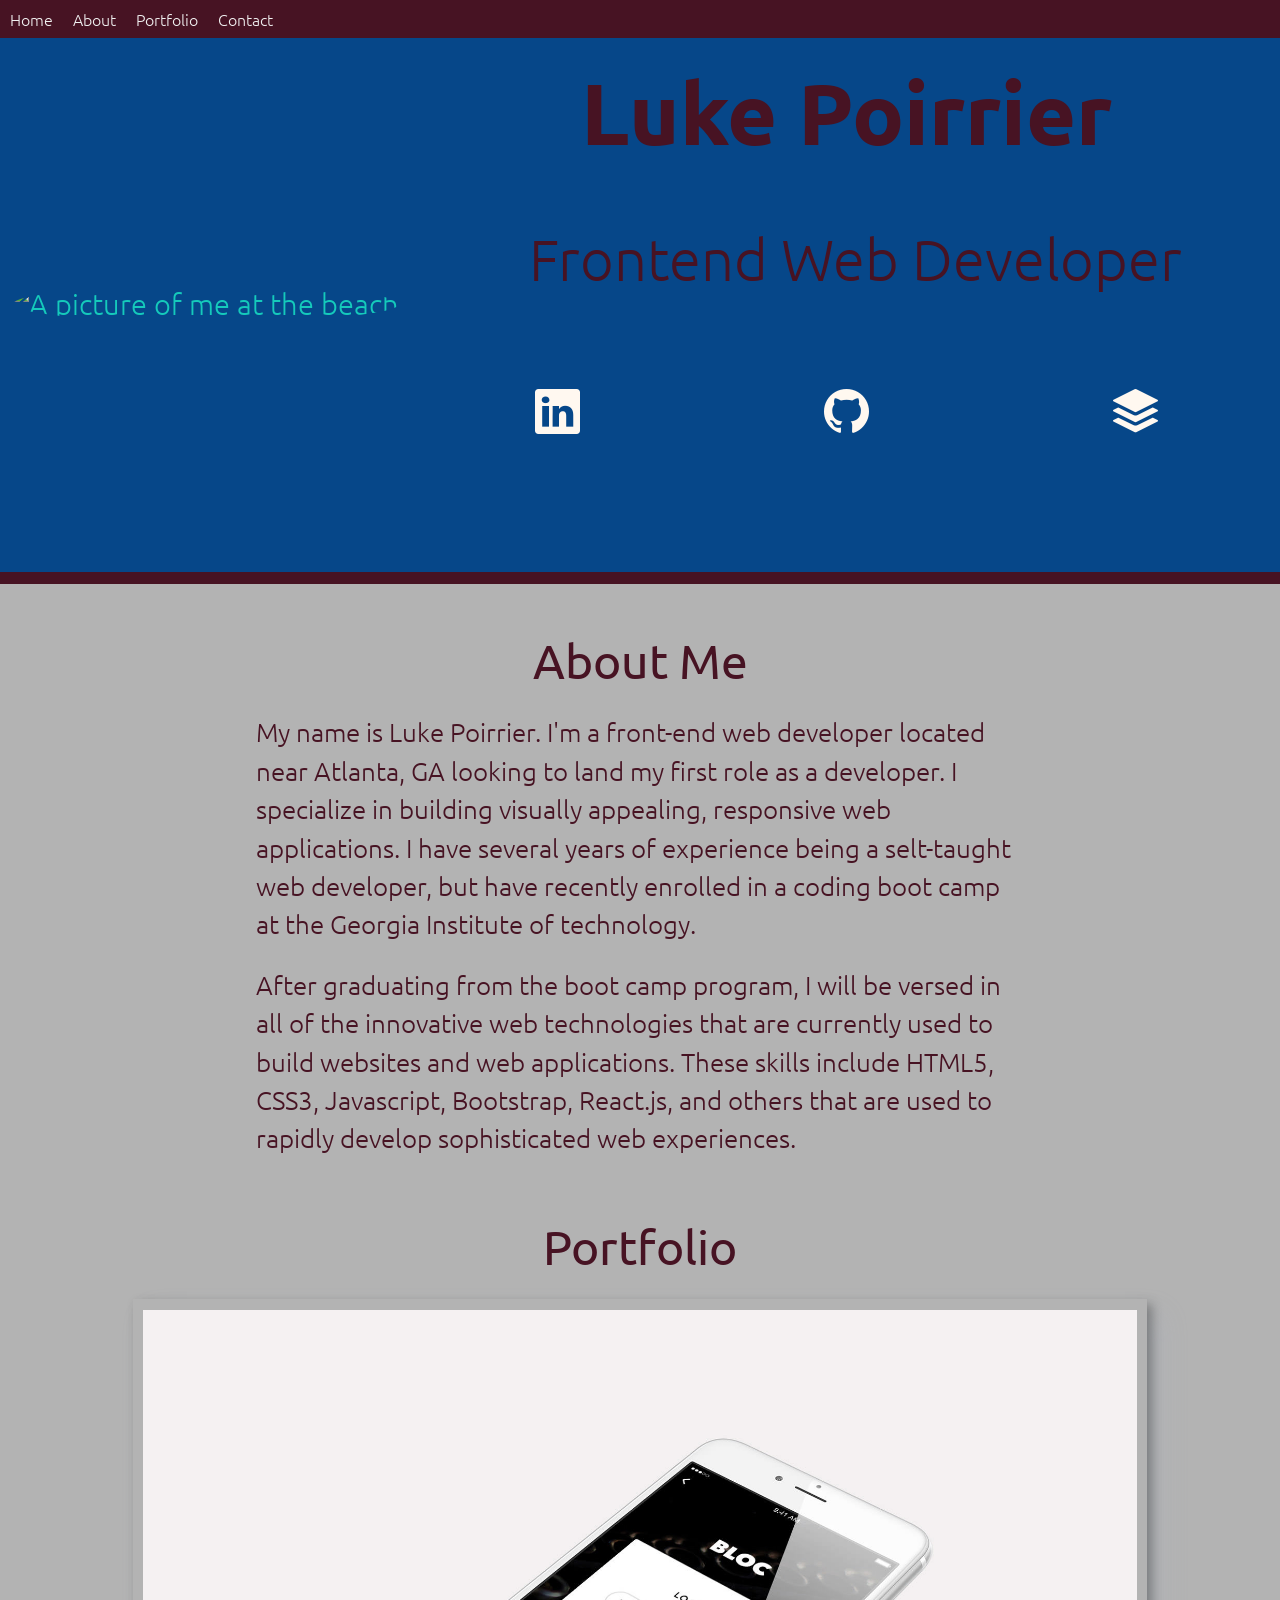
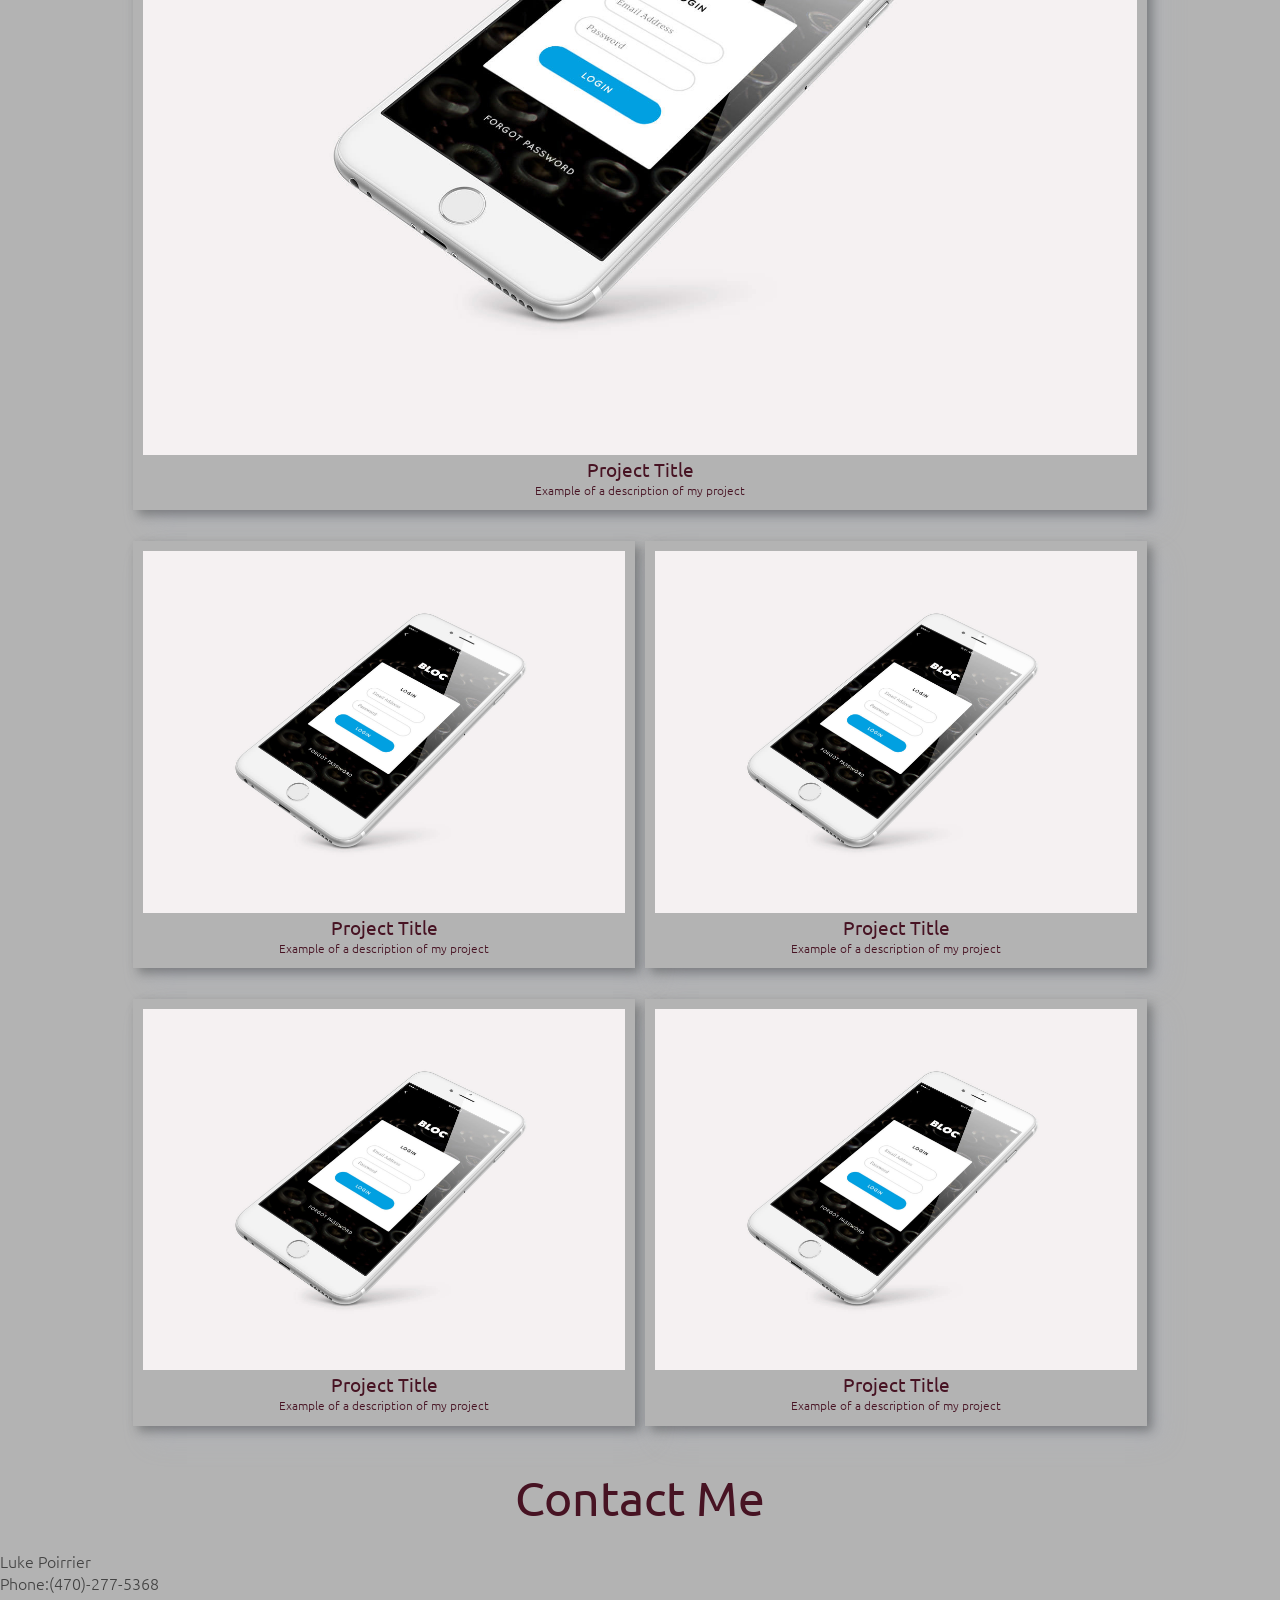
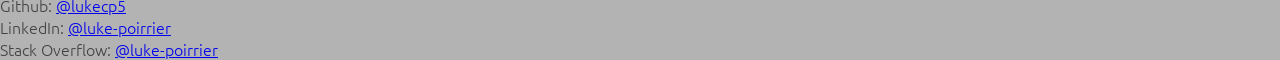
==== commit 5557bb55: "Add contact information to bottom of page" ====
--- a/index.html
+++ b/index.html
@@ -68,7 +68,7 @@
       <h4>About Me</h4>
       <p>
         My name is Luke Poirrier. I'm a front-end web developer located near Atlanta, GA looking to land my first role as a developer. I specialize in building visually appealing, responsive web applications. I have several years of experience being a selt-taught web developer, but have recently enrolled in a coding boot camp at the Georgia Institute of technology. </p><br>
-        <p>After graduating from the boot camp program, I will be versed in all of the innovative web technologies that are currently used to build websites and web applications. These skills include HTML5, CSS3, Javascript, Bootstrap, React.js, and others that are used to rapidly develop sophisticated web experiences.
+        <p>After graduating from the boot camp program, I will be versed in all of the innovative web technologies that are currently used to build websites and web applications. These skills include HTML5, CSS3, Javascript, Bootstrap, React.js, and others that are used to rapidly develop sophisticated web experiences.</p>
     </section>
 
     <!--~~~~~~~~~~~~~~~~ Beginning of Portfolio Section ~~~~~~~~~~~~~~~~-->
@@ -123,7 +123,13 @@
     </section>
     <section id="contact">
         <h4>Contact Me</h4>
-        
+        <ul>
+          <li>Luke Poirrier</li>
+          <li><b>Phone:</b>(470)-277-5368</li>
+          <li><b>Github:</b> <a href="https://lukecp5.github.io/">@lukecp5</a></li>
+          <li><b>LinkedIn:</b> <a href="https://www.linkedin.com/in/luke-poirrier/">@luke-poirrier</a></li>
+          <li><b>Stack Overflow:</b> <a href="https://stackoverflow.com/users/16159639/luke-poirrier">@luke-poirrier</a></li>
+        </ul>
     </section>
   </main>
   <!-- Javascript for nav -->
--- a/assets/css/style.css
+++ b/assets/css/style.css
@@ -10,7 +10,7 @@
 }
 /*~~~~~~~~~~~~~~~~~END of Universal Styles~~~~~~~~~~~~~~*/
 i {
-  color: #fff8f0ff;
+  color: #fff8f0;
   font-size: 4vw;
 }
 :root {
@@ -80,13 +80,10 @@
 
 
 /* ~~~~~~~~Styling for elements in <header> ~~~~~~~~~~~~~*/
-<<<<<<< HEAD
 .main{
   width: 60vw;
 }
-=======
->>>>>>> 35debc5e11c58e938836b05193d97d6f3b21559c
-div.info-container {
+.info-container {
   min-width: 96vw;
   max-height: 100%;
   width: 100%;
@@ -176,7 +173,7 @@
 
 /*~~~~~~~~~~~~~~~~~Social Icon Styling~~~~~~~~~~~~~~~~~*/
 .social-list {
-  color: #fff8f0ff;
+  color: #fff8f0;
   list-style: none;
   float: left;
   padding: 0px;
@@ -197,20 +194,12 @@
 /*~~~~~~~~~~~~ Styling for the about section ~~~~~~~~~~~~*/
 #about {
   font-size: 100%;
-<<<<<<< HEAD
   margin: 3rem auto;
   display: block;
   width: 60vw;  
   color:var(--red);
 }
 h4 {
-=======
-  margin: 1em .1em 1em .1em;
-  display: block;
-  max-width: 100%;  color:var(--red);
-}
-#about h4 {
->>>>>>> 35debc5e11c58e938836b05193d97d6f3b21559c
   font-size: 3em;
   font-weight:400;
   color:var(--red);
@@ -238,36 +227,22 @@
   flex-wrap: wrap;
   color:var(--red);
   font-size: 12px;
-<<<<<<< HEAD
   margin: 0 auto;
 }
 #portfolio h4{
   font-size: 3rem;
-=======
-}
-#portfolio h4{
-  font-size: 1.6rem;
->>>>>>> 35debc5e11c58e938836b05193d97d6f3b21559c
   font-weight:400;
   text-align: center;
   display: block;
   width:-webkit-fill-available;
-<<<<<<< HEAD
   margin-bottom: .5em;
-=======
-  margin-bottom: 2em;
->>>>>>> 35debc5e11c58e938836b05193d97d6f3b21559c
   color:var(--red);
 }
 #portfolio p{
   font-size: 1em;
 }
-<<<<<<< HEAD
 
 .card {
-=======
-div.card {
->>>>>>> 35debc5e11c58e938836b05193d97d6f3b21559c
   background-color: var(--light-blue);
   flex: 1 1 35%;
   box-shadow:
@@ -312,11 +287,7 @@
 
 /*~~~~Iphone X and smaller*/
 
-<<<<<<< HEAD
   .info-container {
-=======
-  div.info-container {
->>>>>>> 35debc5e11c58e938836b05193d97d6f3b21559c
     font-size: 100%;
     flex-direction: column;
     height: 92vh;
@@ -325,7 +296,6 @@
     align-items: center;
     padding: 0px;
     margin: 0px auto;
-    border
   }
   #profile-content {
     max-height: min-content;
@@ -342,22 +312,15 @@
     padding-top: 0.5vw;
     max-width: auto;
     flex: 1 1 33%;
-    min-height: auto;
   }
   .info-container h1#name{
     min-width: max-content;
     padding: 0%;
     padding-top: 1vh;
     font-size: 3em;
-<<<<<<< HEAD
     font-weight: 600;
 
     /* font-size: 1.5em; */
-=======
-    /* font-weight: 600; */
-  }
-    font-size: 1.5em;
->>>>>>> 35debc5e11c58e938836b05193d97d6f3b21559c
     /* font-weight: 500; */
   }
   .social {
@@ -414,18 +377,16 @@
 } */
 }
 
-<<<<<<< HEAD
-=======
 /* Xtra Small Devices*/
 @media only screen and (max-width: 480px) {
-img.profile-pic{
+.profile-pic{
   max-width: 8em;
 }
 #img-wrapper{
   max-width: auto;
   margin: 0 auto;
 }
-div.info-container{
+.info-container{
 flex-direction:column;
 }
 /* #name{
@@ -433,7 +394,6 @@
 } */
 }
 
->>>>>>> 35debc5e11c58e938836b05193d97d6f3b21559c
 
 /*Conditional Styling for "responsive" nav menu */
 @media screen and (max-width: 576px) {
@@ -472,11 +432,7 @@
         display: block;
         padding: 1vh;
       }
-<<<<<<< HEAD
       .info-container {
-=======
-      div.info-container {
->>>>>>> 35debc5e11c58e938836b05193d97d6f3b21559c
         max-height: min-content;
         padding-top: 1%;
         flex-direction: row;
@@ -568,11 +524,7 @@
 
 /* Large devices (desktops, 992px and up)*/
 @media (min-width: 992px) {
-<<<<<<< HEAD
   .info-container{
-=======
-  div.info-container{
->>>>>>> 35debc5e11c58e938836b05193d97d6f3b21559c
   max-height: 100vh;
   padding-top: 1%;
   flex-direction: row;
@@ -590,11 +542,7 @@
 
 /* Extra large devices (large desktops, 1200px and up)*/
 @media (min-width: 1200px) {
-<<<<<<< HEAD
   #img-wrapper > img.profile-pic {
-=======
-  div#img-wrapper > img.profile-pic {
->>>>>>> 35debc5e11c58e938836b05193d97d6f3b21559c
     flex: 3 1 auto;
     display: inline;
     max-width: auto;
@@ -607,11 +555,7 @@
   #img-wrapper{
     text-align: center;
   }
-<<<<<<< HEAD
   .info-container{
-=======
-  div.info-container{
->>>>>>> 35debc5e11c58e938836b05193d97d6f3b21559c
     flex-direction: row;
     height:18em;
   }
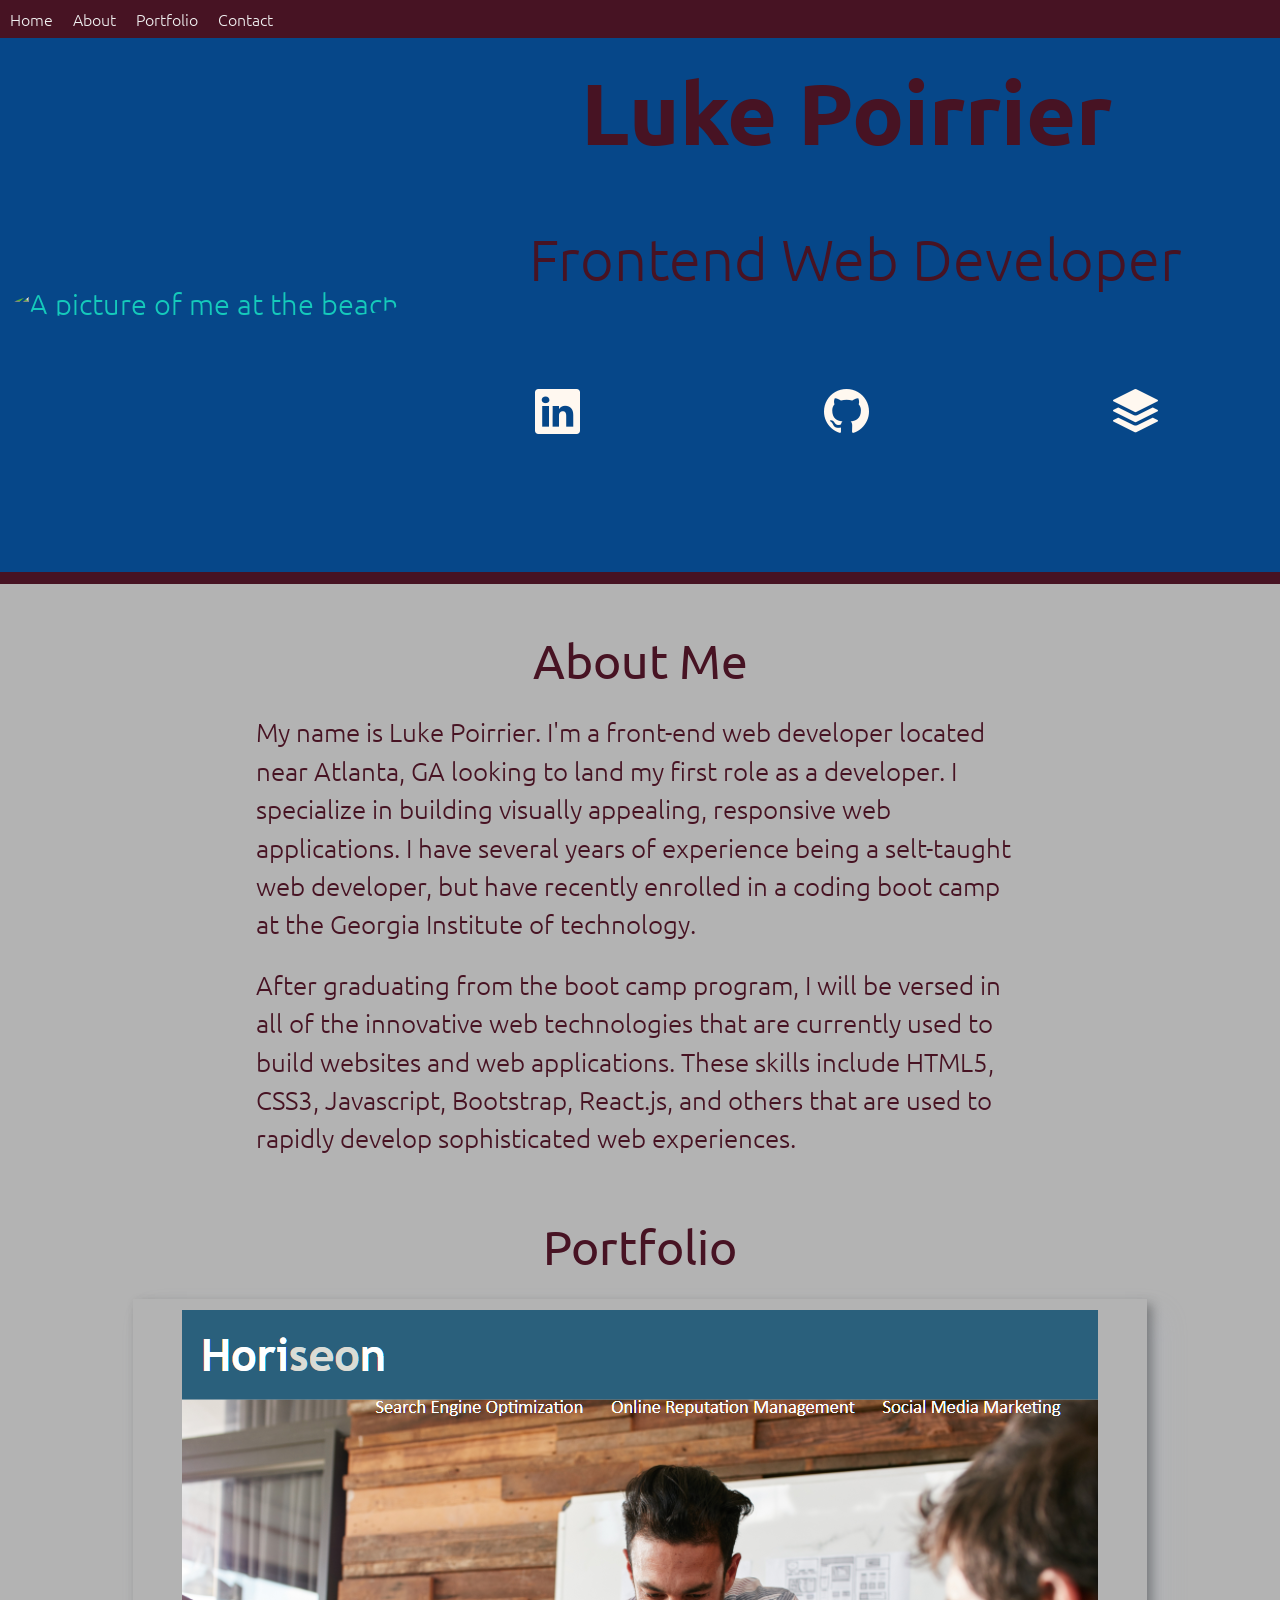
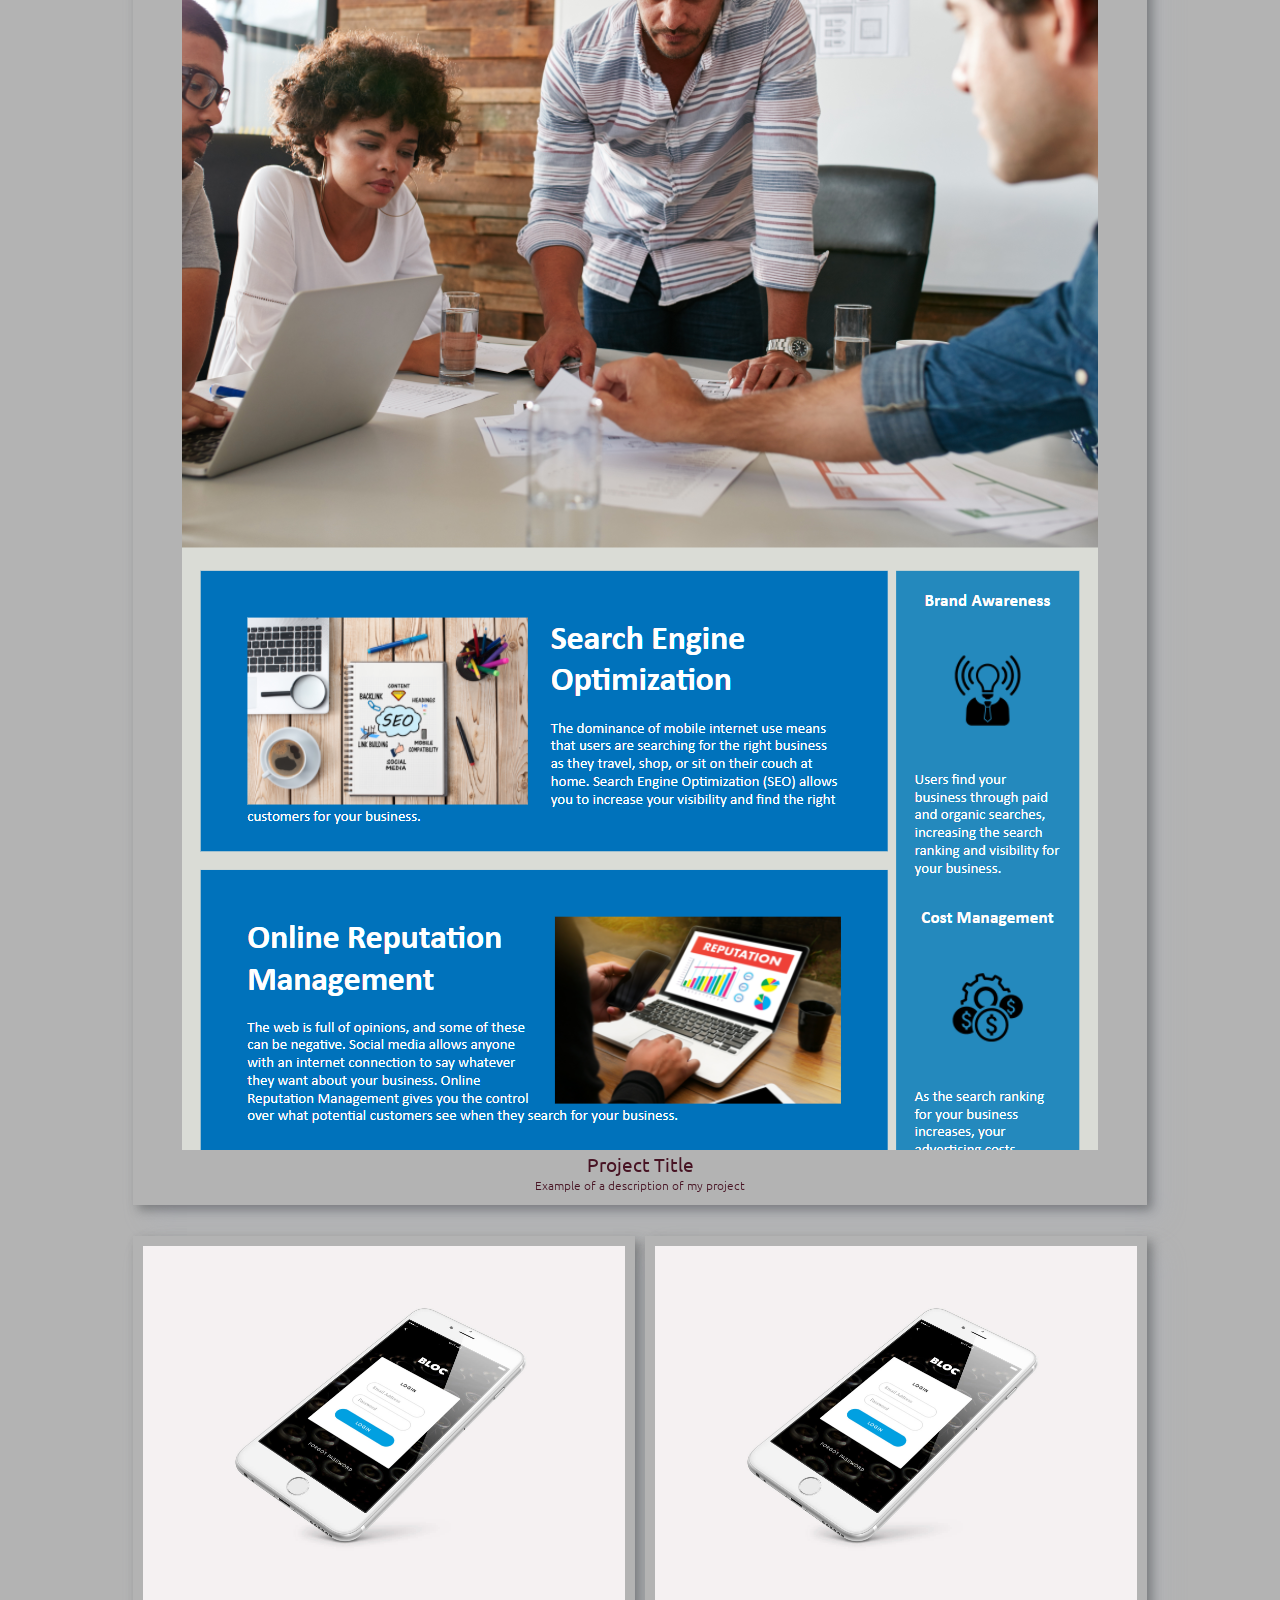
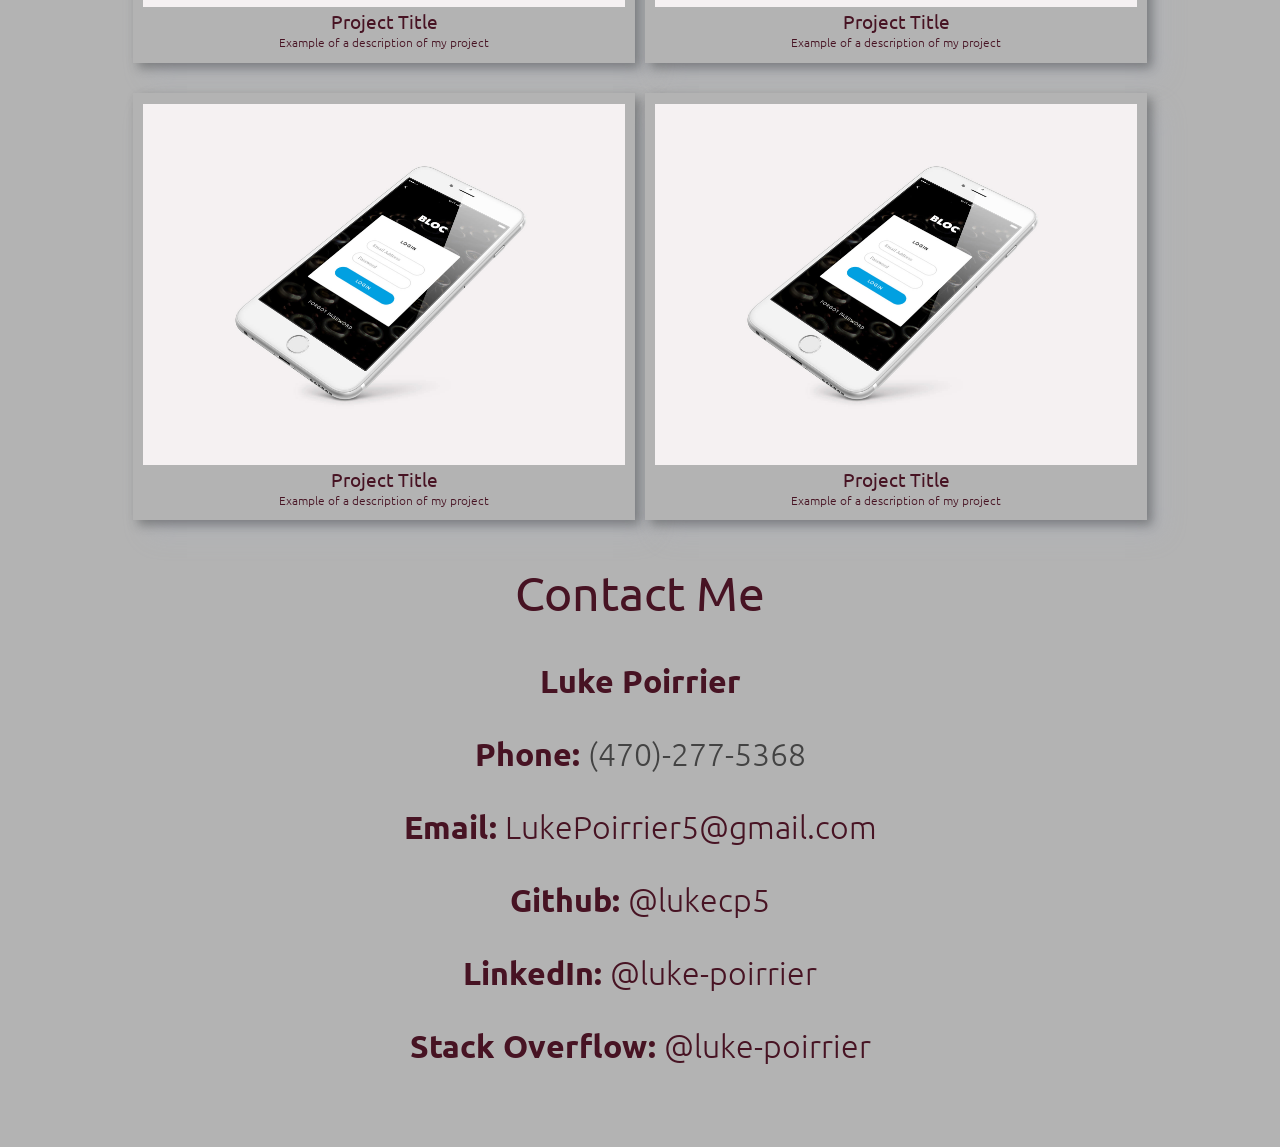
==== commit e6029e28: "Update Portfolio Section" ====
--- a/index.html
+++ b/index.html
@@ -76,7 +76,7 @@
     <section id="portfolio">
       <h4 class="content-heading">Portfolio</h4>
       <section class="card">
-        <img src="https://lukecp5.github.io/Portfolio-Project/assets/images/placeholder.jpg" alt="Placeholder Image" />
+        <img src="https://lukecp5.github.io/Portfolio-Project/assets/images/code-refactor.png" alt="Placeholder Image" />
         <section class="container">
           <h5>Project Title</h5>
           <p class="project-description">
@@ -123,12 +123,13 @@
     </section>
     <section id="contact">
         <h4>Contact Me</h4>
-        <ul>
-          <li>Luke Poirrier</li>
-          <li><b>Phone:</b>(470)-277-5368</li>
-          <li><b>Github:</b> <a href="https://lukecp5.github.io/">@lukecp5</a></li>
-          <li><b>LinkedIn:</b> <a href="https://www.linkedin.com/in/luke-poirrier/">@luke-poirrier</a></li>
-          <li><b>Stack Overflow:</b> <a href="https://stackoverflow.com/users/16159639/luke-poirrier">@luke-poirrier</a></li>
+        <ul class="contact-list">
+          <li><b>Luke Poirrier</b></li>
+          <li><b>Phone: </b>(470)-277-5368</li>
+          <li><b>Email: </b><a href="mailto:lukepoirrier5@gmail.com">LukePoirrier5@gmail.com</a></li>
+          <li><b>Github: </b> <a href="https://lukecp5.github.io/">@lukecp5</a></li>
+          <li><b>LinkedIn: </b> <a href="https://www.linkedin.com/in/luke-poirrier/">@luke-poirrier</a></li>
+          <li><b>Stack Overflow: </b> <a href="https://stackoverflow.com/users/16159639/luke-poirrier">@luke-poirrier</a></li>
         </ul>
     </section>
   </main>
--- a/assets/css/style.css
+++ b/assets/css/style.css
@@ -336,26 +336,29 @@
   form{
       margin: 2rem auto;
   }
-  .contact-form{
+  #contact{
       max-width:60vw;
       margin: 0 auto;
       font-size: 1rem;
       text-align: center;
   }
-  label{
-    /* float: left; */
-    margin: .2rem;
-  }
-  input{
-    display: block;
-      /* text-align: center; */
-      width: 65%;
-      margin: auto;
-  }
-  textarea{
-      display: block;
-      margin: .2rem;
-      width:100%;
+
+  .contact-list{
+    font-size: 2rem;
+    list-style: none;
+    text-align: center;
+    margin-bottom: 4rem;
+  }
+  .contact-list li{
+    padding: 1rem 0;
+  }
+  b{
+    font-weight: 700;
+    color: var(--red);
+  }
+  .contact-list li a{
+    text-decoration: none;
+    color: var(--red);
   }
 /* Xtra Small Devices*/
 @media only screen and (max-width: 480px) {
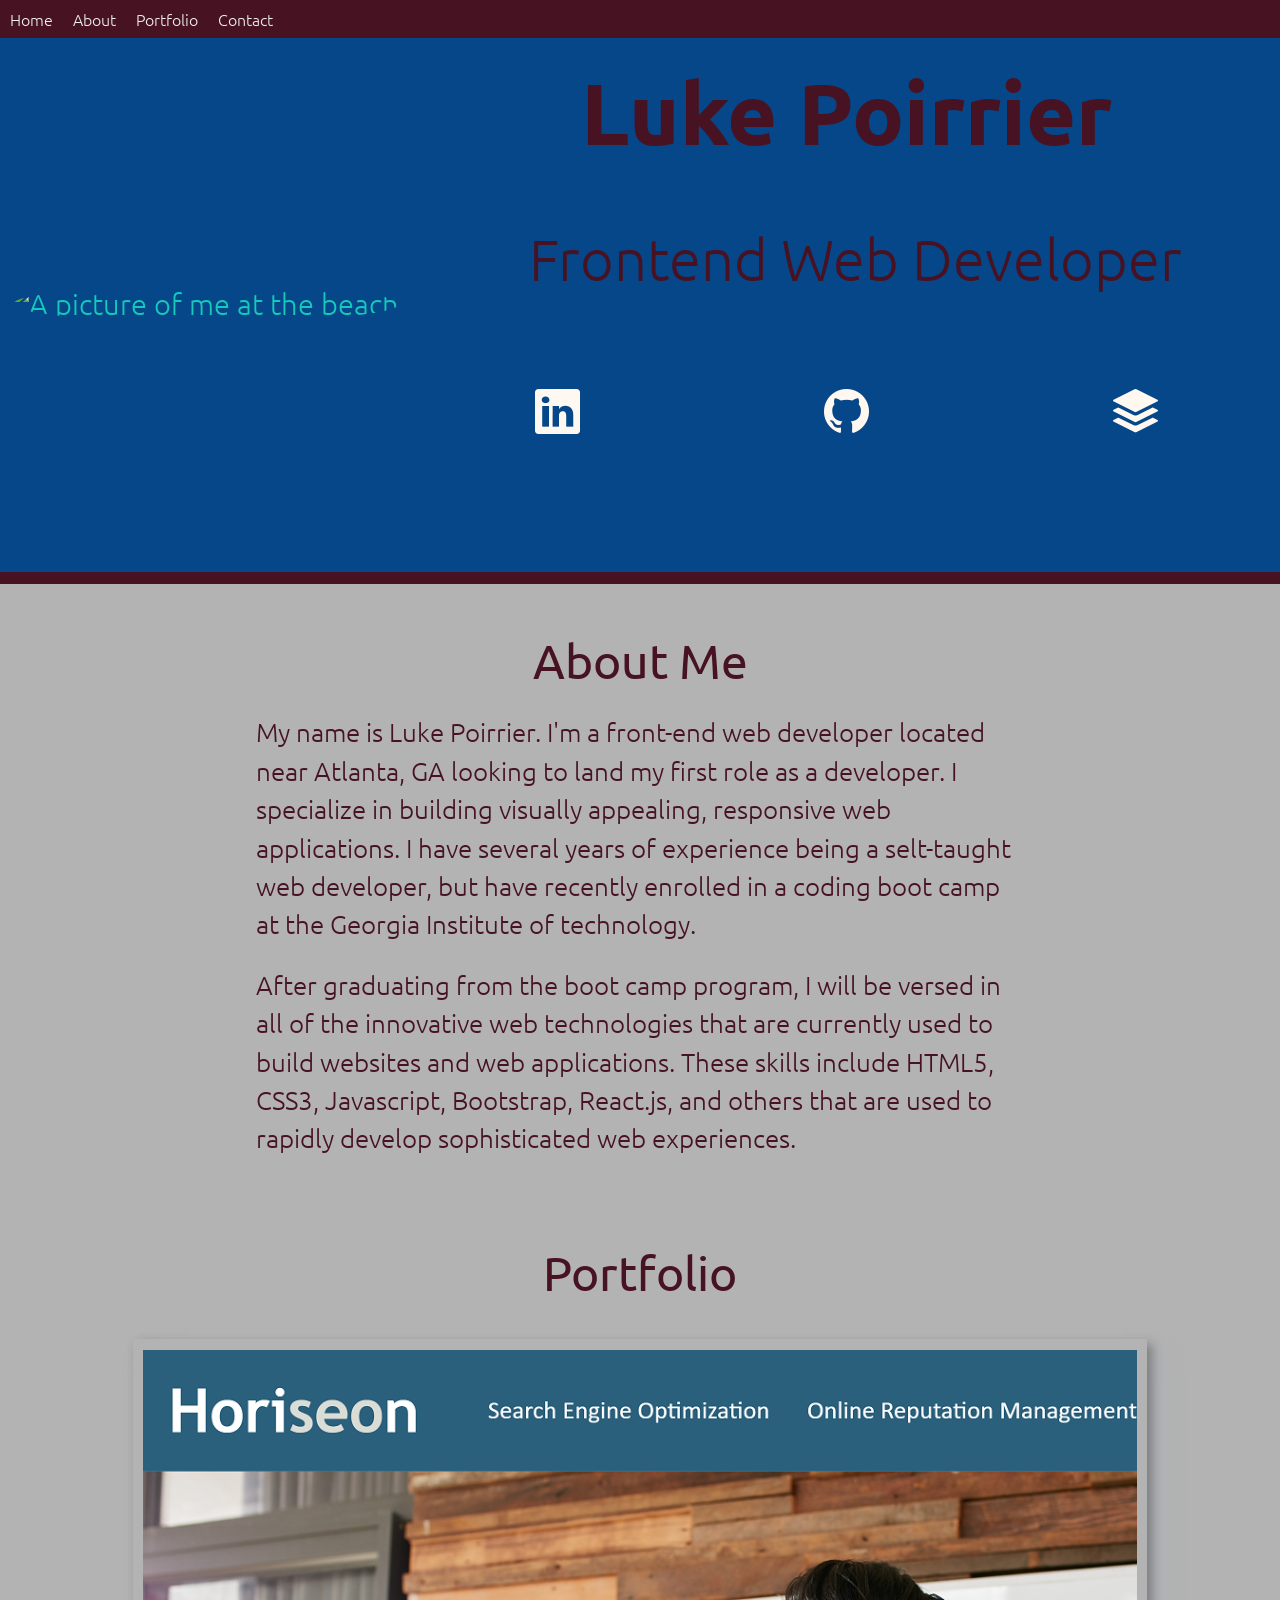
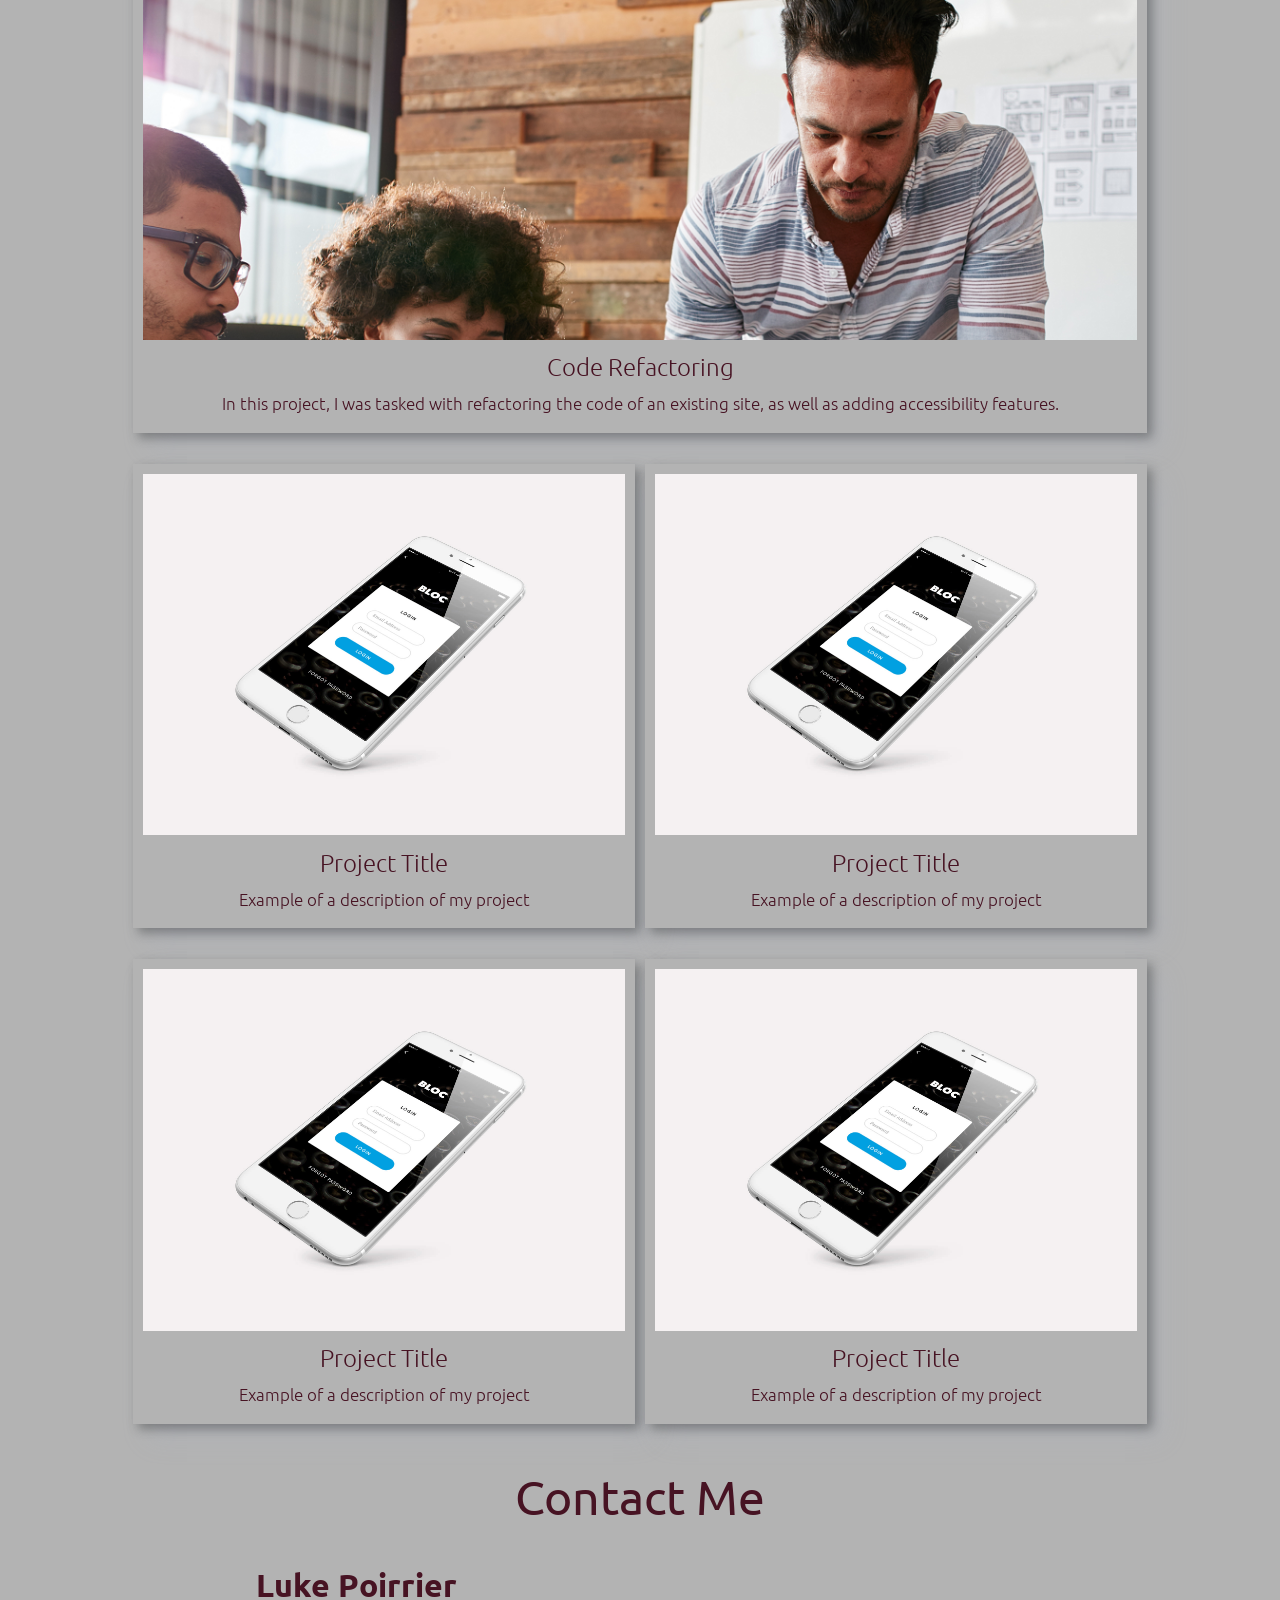
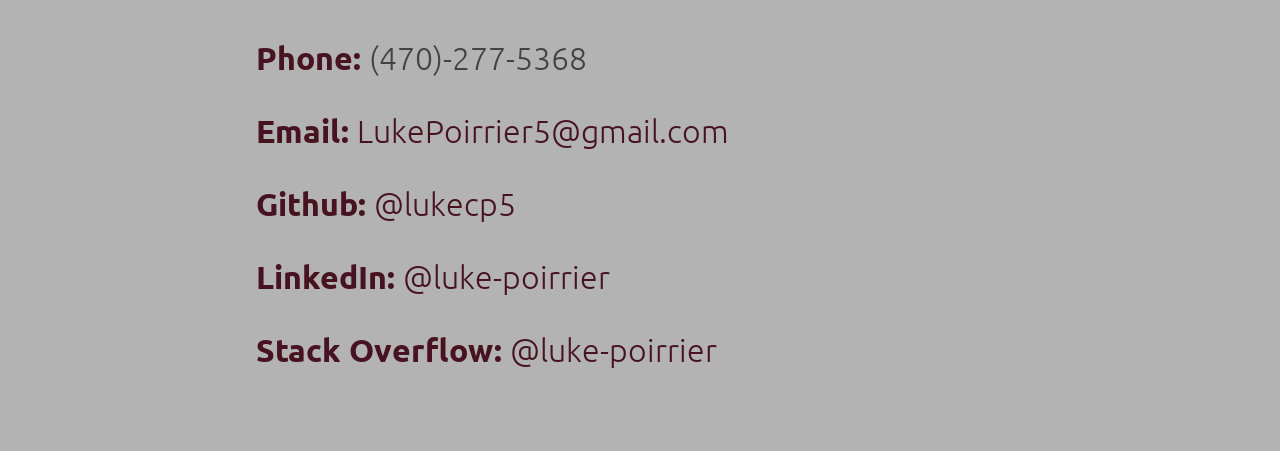
==== commit dd49c468: "Add contact section, fix styling issues" ====
--- a/index.html
+++ b/index.html
@@ -75,15 +75,17 @@
 
     <section id="portfolio">
       <h4 class="content-heading">Portfolio</h4>
+      <a href="https://lukecp5.github.io/code-refactoring/">
       <section class="card">
-        <img src="https://lukecp5.github.io/Portfolio-Project/assets/images/code-refactor.png" alt="Placeholder Image" />
+        <img src="https://lukecp5.github.io/Portfolio-Project/assets/images/code-refactor.png" alt="Horiseon Code Refactoring Screenshot" />
         <section class="container">
-          <h5>Project Title</h5>
+          <h5>Code Refactoring</h5>
           <p class="project-description">
-            Example of a description of my project
+            In this project, I was tasked with refactoring the code of an existing site, as well as adding accessibility features.
           </p>
         </section>
       </section>
+      </a>
       <section class="card">
         <img src="https://lukecp5.github.io/Portfolio-Project/assets/images/placeholder.jpg" alt="Placeholder Image" />
         <section class="container">
--- a/assets/css/style.css
+++ b/assets/css/style.css
@@ -235,11 +235,17 @@
   text-align: center;
   display: block;
   width:-webkit-fill-available;
-  margin-bottom: .5em;
+  margin: .8em 0px;
   color:var(--red);
 }
+#portfolio h5{
+  font-size: 2em;
+  font-weight: 300;
+  margin: .4em 0px;
+}
 #portfolio p{
-  font-size: 1em;
+  font-size: 1.4em;
+  margin: .4em;
 }
 
 .card {
@@ -253,6 +259,11 @@
 }
 #portfolio > section:nth-child(2){
   flex: 1 1 100%;
+}
+#portfolio a{
+  margin: 0 auto;
+  text-decoration: none;
+  color: var(--red);
 }
 .card:hover{
   box-shadow:
@@ -346,7 +357,7 @@
   .contact-list{
     font-size: 2rem;
     list-style: none;
-    text-align: center;
+    text-align:start;
     margin-bottom: 4rem;
   }
   .contact-list li{
@@ -362,6 +373,22 @@
   }
 /* Xtra Small Devices*/
 @media only screen and (max-width: 480px) {
+  #contact{
+    max-width:80vw;
+    margin: 0 auto;
+    font-size: 1rem;
+    text-align: center;
+}
+
+.contact-list{
+  font-size: 1.2rem;
+  list-style: none;
+  text-align:start;
+  margin-bottom: 4rem;
+}
+#portfolio{
+  font-size: 10px;
+}
 img.profile-pic{
   max-width: 8em;
 }
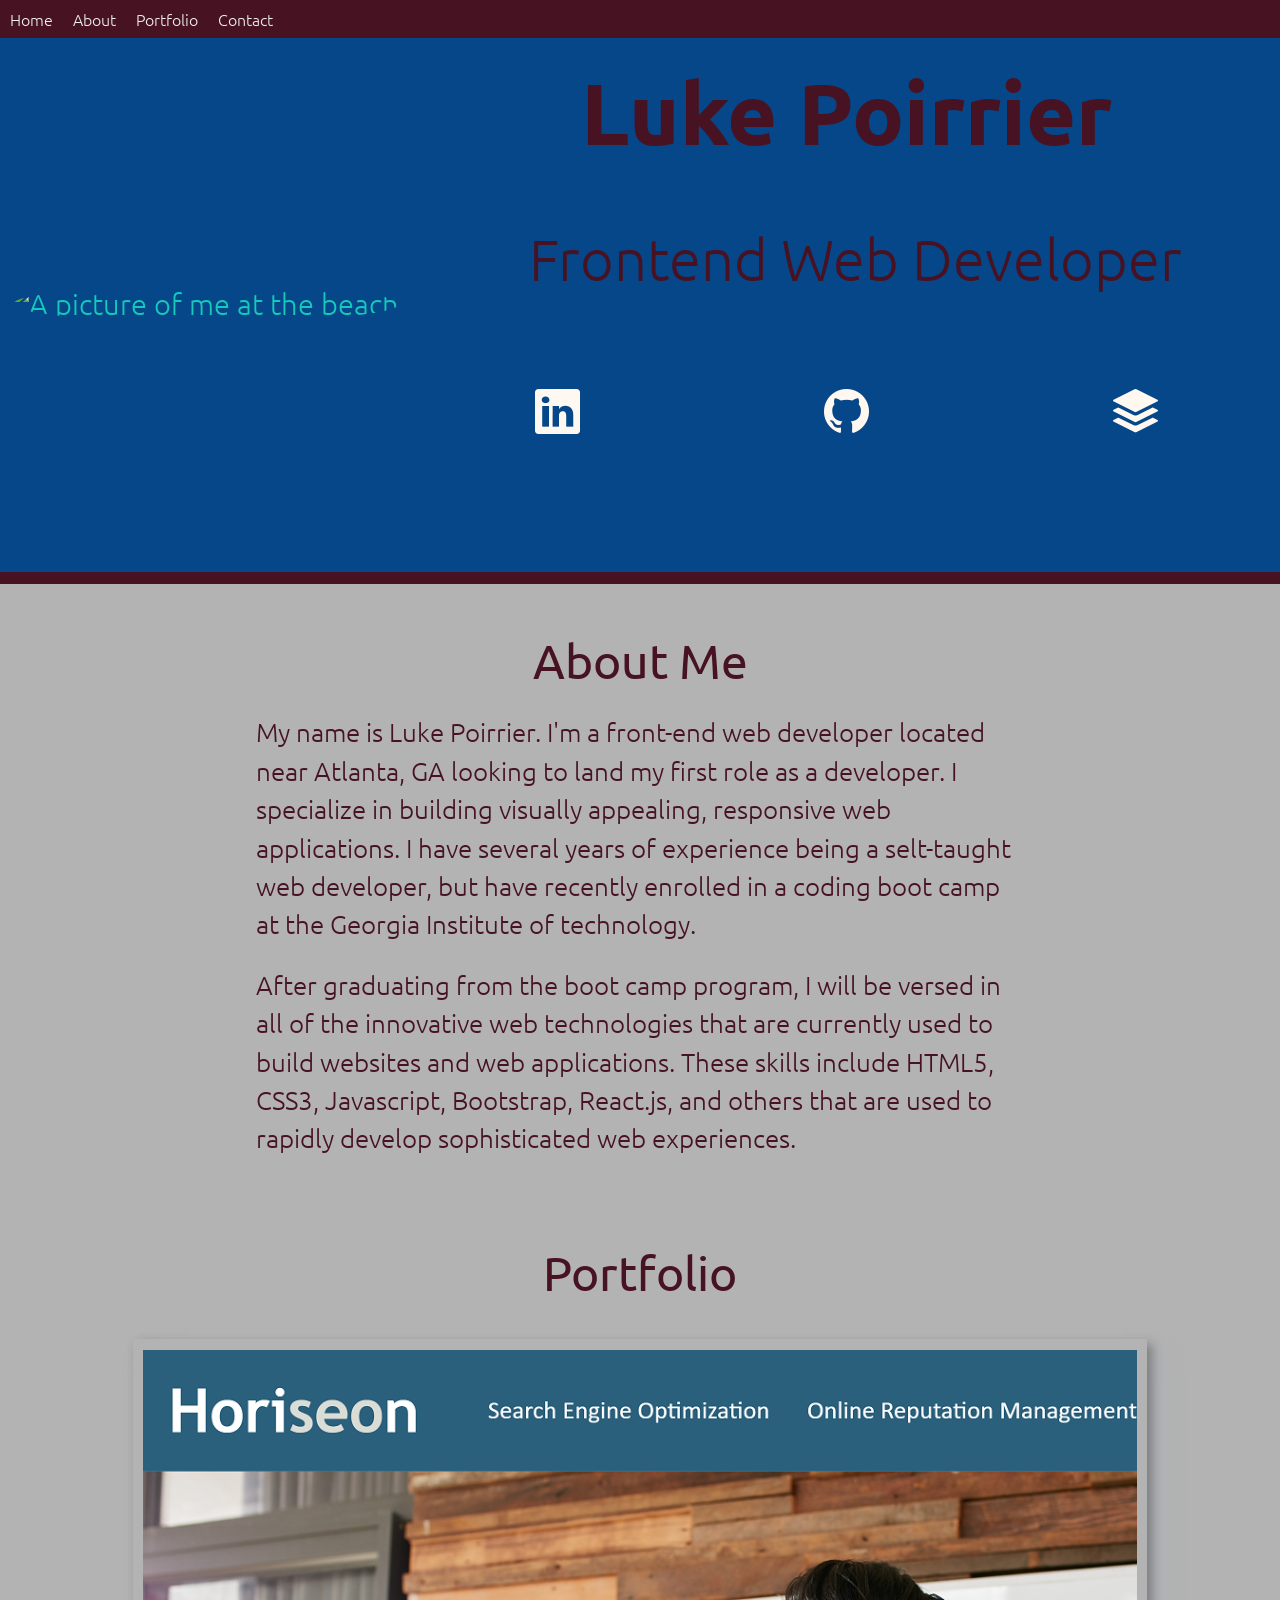
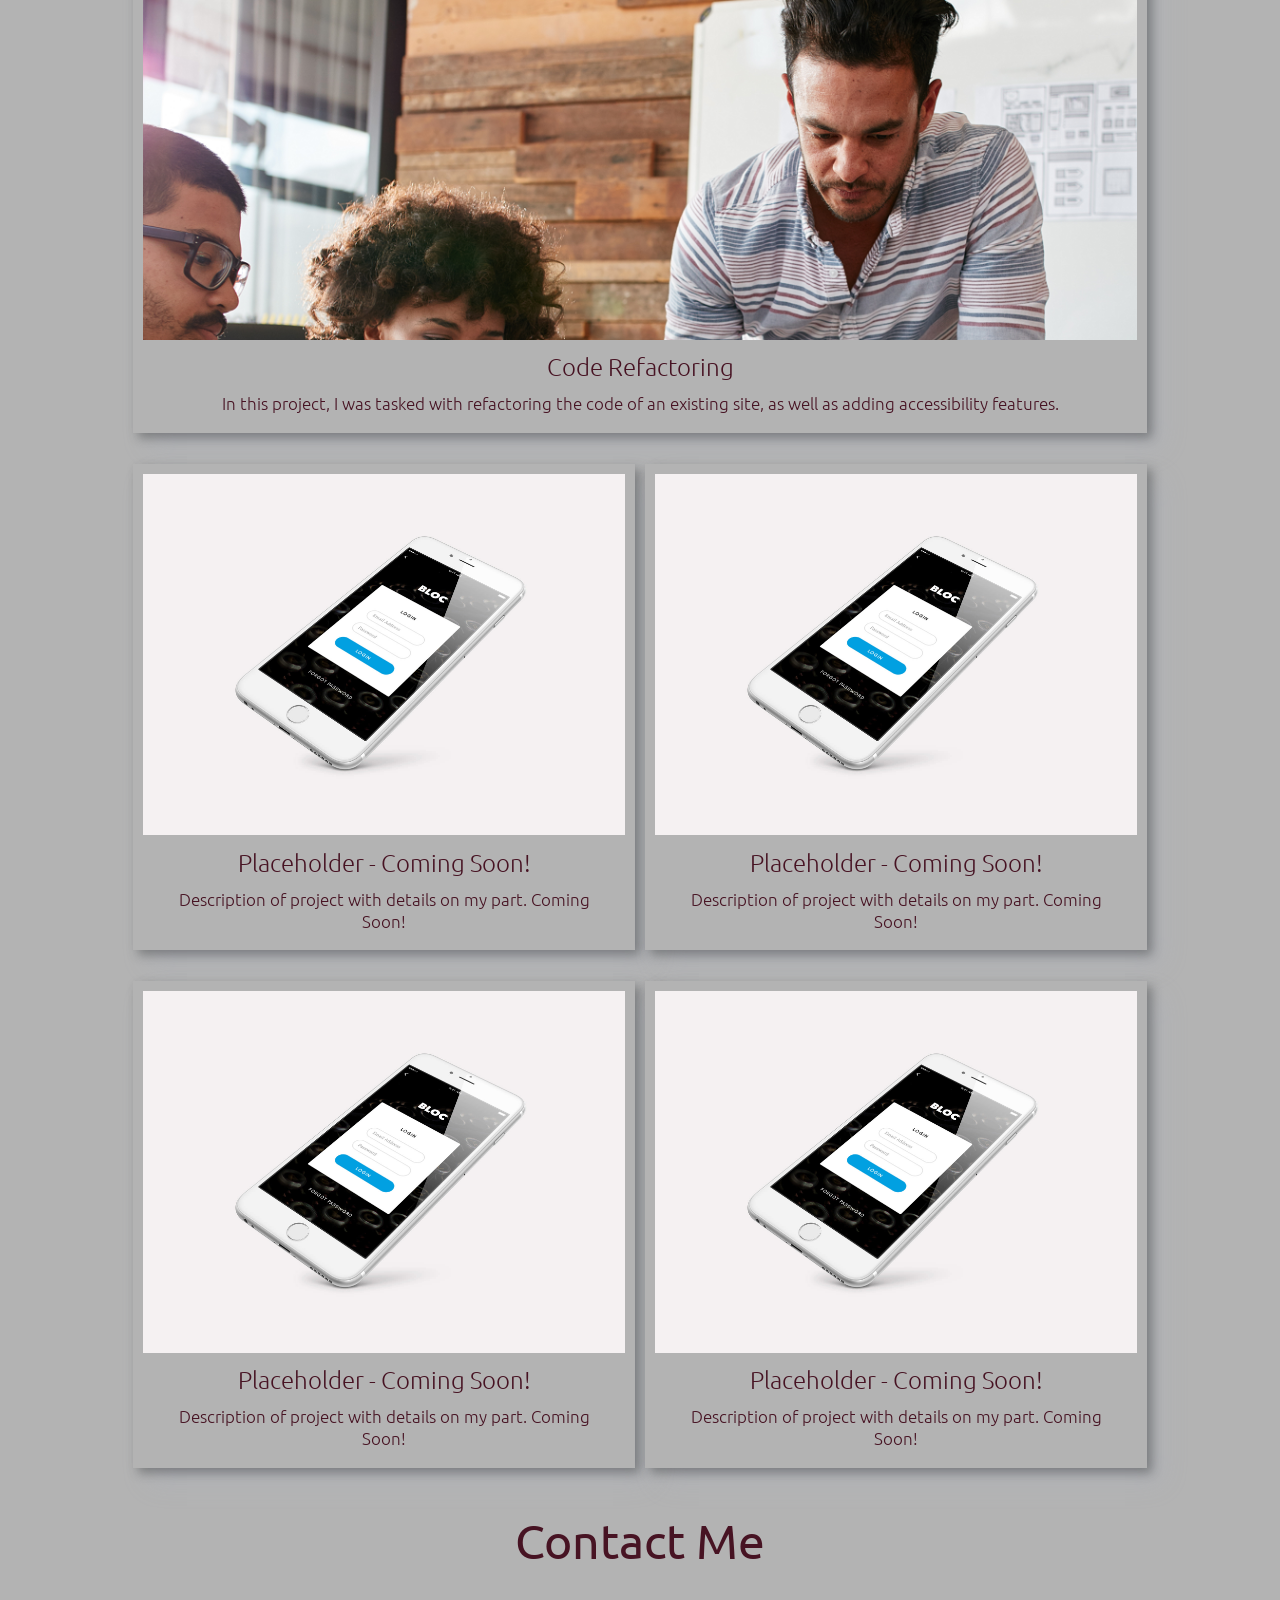
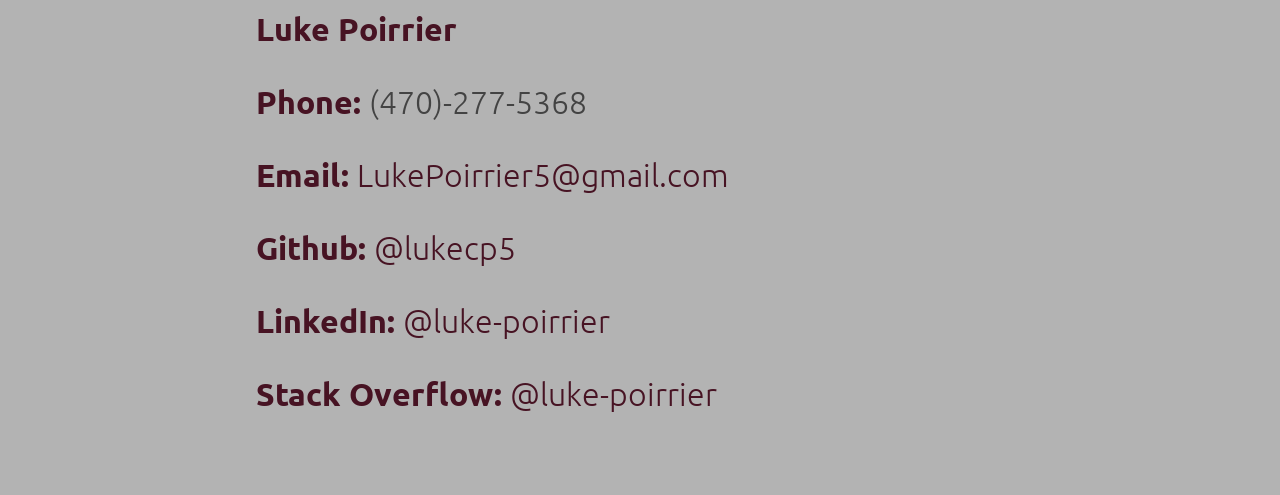
==== commit db8df645: "Change project descriptions" ====
--- a/index.html
+++ b/index.html
@@ -89,37 +89,37 @@
       <section class="card">
         <img src="https://lukecp5.github.io/Portfolio-Project/assets/images/placeholder.jpg" alt="Placeholder Image" />
         <section class="container">
-          <h5>Project Title</h5>
+          <h5>Placeholder - Coming Soon!</h5>
           <p class="project-description">
-            Example of a description of my project
+            Description of project with details on my part. Coming Soon!
           </p>
         </section>
       </section>
       <section class="card">
         <img src="https://lukecp5.github.io/Portfolio-Project/assets/images/placeholder.jpg" alt="Placeholder Image" />
         <section class="container">
-          <h5>Project Title</h5>
+          <h5>Placeholder - Coming Soon!</h5>
           <p class="project-description">
-            Example of a description of my project
+            Description of project with details on my part. Coming Soon!
           </p>
         </section>
       </section>
       <section class="card">
         <img src="https://lukecp5.github.io/Portfolio-Project/assets/images/placeholder.jpg" alt="Placeholder Image" />
         <section class="container">
-          <h5>Project Title</h5>
+          <h5>Placeholder - Coming Soon!</h5>
           <p class="project-description">
-            Example of a description of my project
-          </p>
+            Description of project with details on my part. Coming Soon!
+                    </p>
         </section>
       </section>
       <section class="card">
         <img src="https://lukecp5.github.io/Portfolio-Project/assets/images/placeholder.jpg" alt="Placeholder Image" />
         <section class="container">
-          <h5>Project Title</h5>
+          <h5>Placeholder - Coming Soon!</h5>
           <p class="project-description">
-            Example of a description of my project
-          </p>
+            Description of project with details on my part. Coming Soon!
+                    </p>
         </section>
       </section>
     </section>
